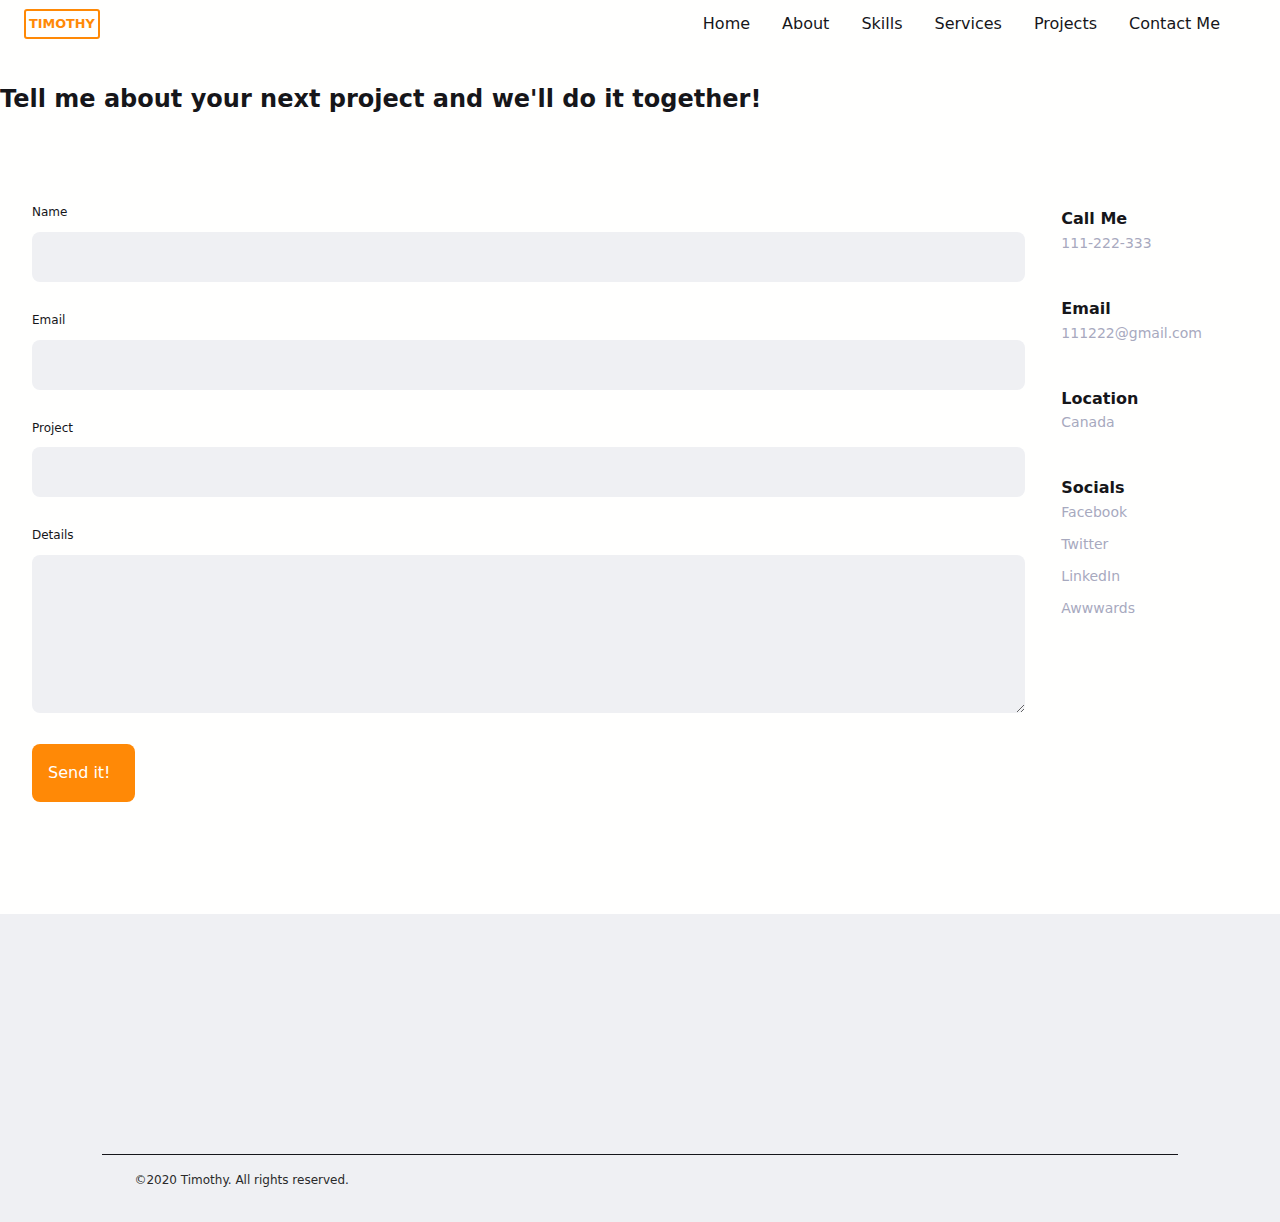
==== contact.html @ c169e87b "Added project files" ====
<!DOCTYPE html>
<html lang="en">
<head>
    <meta charset="UTF-8">
    <meta name="viewport" content="width=device-width, initial-scale=1.0">

    <link rel="stylesheet" href="https://unicons.iconscout.com/release/v4.0.8/css/line.css">

    <link rel="stylesheet" type="text/css" href="./styles.css">

    <title>Contact</title>
</head>
<body>
    
    <header class="header" id="header">
        <nav class="navbar container" id="navbar">
            <a href="#" class="tim">TIMOTHY</a>
            <div class="navbar_menu" id="navbar-menu">

                <div class="navbar_btns">
                    <i class="uil uil-moon change-theme" id="theme-button"></i>
                </div>

                <input type="checkbox" name="toggle" id="toggle">

                <div class="hamburger-lines">
                    <span id="line1" class="line line1"></span>
                    <span id="line2" class="line line2"></span>
                    <span id="line3" class="line line3"></span>
                </div>
                <div class="menu-bg" id="menu-bg"></div>
                <a href="#" class="close-menu"></a>

                <ul class="navbar_list">
                    <li class="navbar_item">
                        <a href="./super practice.html#home" class="navbar_link">
                            <i class="nav-home"></i>
                            <span>
                                Home
                            </span>
                        </a>
                    </li>
                    <li class="navbar_item">
                        <a href="super practice.html#about" class="navbar_link">
                            <i class="nav-about"></i>
                            <span>
                                About
                            </span>
                        </a>
                    </li>
                    <li class="navbar_item" class="navbar_link">
                        <a href="super practice.html#skills">
                            <i class="nav-skills"></i>
                            <span>
                                Skills
                            </span>
                        </a>
                    </li>
                    <li class="navbar_item">
                        <a href="super practice.html#services" class="navbar_link">
                            <i class="nav-services"></i>
                            <span>
                                Services
                            </span>
                        </a>
                    </li>
                    <li class="navbar_item">
                        <a href="super practice.html#projects" class="navbar_link">
                            <i class="nav-projects"></i>
                            <span>
                                Projects
                            </span>
                        </a>
                    </li>
                    <li class="navbar_item">
                        <a href="./contact.html" class="navbar_link">
                            <i class="nav-contact"></i>
                            <span>
                                Contact Me
                            </span>
                        </a>
                    </li>
                </ul>
            </div>
        </nav>
    </header>

    <section class="contact section" id="contact">

        <div class="contact_content">
            <div class="contact_data">
                <h2 class="contact_text">
                    Tell me about your next project and we'll do it together!
                </h2>
            </div>

            <div class="contact_list">
                <div class="contact_container container grid">
                    <form action="" class="contact_form grid">
                        <div class="contact_inputs grid">
                            <div class="contact_content">
                                <label for="" class="contact_label">Name</label>
                                <input type="text" class="contact_input">
                            </div>
                            <div class="contact_content">
                                <label for="" class="contact_label">Email</label>
                                <input type="email" class="contact_input">
                            </div>
                        </div>
                        <div class="contact_content">
                            <label for="" class="contact_label">Project</label>
                            <input type="text" class="contact_input">
                        </div>
                        <div class="contact_content">
                            <label for="" class="contact_label">Details</label>
                            <textarea name="" id="" cols="0" rows="7" class="contact_input"></textarea>
                        </div>

                        <div class="contact_btn">
                            <a href="#" class="button button-flex">
                                Send it!
                                <i class="uil uil-message button_icon"></i>
                            </a>
                        </div>
                    </form>
                    <div>
                        <div class="contact_information">
                            <i class="uil uil-phone contact_icon"></i>

                            <div>
                                <h3 class="contact_title">Call Me</h3>
                                <span class="contact_subtitle">111-222-333</span>
                            </div>
                        </div>

                        <div class="contact_information">
                            <i class="uil uil-envelope contact_icon"></i>

                            <div>
                                <h3 class="contact_title">Email</h3>
                                <span class="contact_subtitle">111222@gmail.com</span>
                            </div>
                        </div>

                        <div class="contact_information">
                            <i class="uil uil-map-marker contact_icon"></i>

                            <div>
                                <h3 class="contact_title">Location</h3>
                                <span class="contact_subtitle">Canada</span>
                            </div>
                        </div>
                        <div class="contact_information">
                            <i class="uil uil-chat-bubble-user contact_icon"></i>
                            <div>
                                <h3 class="contact_title">Socials</h3>
                                <span class="contact_subtitle"><a href="https://www.facebook.com/" target="_blank"  class="contact_social">
                                    Facebook
                                </a></span>

                                <span class="contact_subtitle"><a href="https://www.twitter.com/" target="_blank" class="contact_social">
                                    Twitter
                                </a></span>

                                <span class="contact_subtitle"><a href="https://www.linkedin.com/" target="_blank" class="contact_social">
                                    LinkedIn
                                </a></span>

                                <span class="contact_subtitle"><a href="https://www.awwwards.com/" target="_blank" class="contact_social">
                                    Awwwards
                                </a></span>
                            </div>
                        </div>
                    </div>
                </div>
            </div>
        </div>
    </section>

<!--======================= FOOTER ==========================-->   
    <footer class="footer">
        <div class="footer_bg">
        <div class="hline-footer"></div>
        <div class="footer-bottom">
            <p class="footer_copy">&#169;2020 Timothy. All rights reserved.</p>
            <div class="footer_socials">
                <a href="https://www.facebook.com/" target="_blank"  class="footer_social">
                    <i class="uil uil-facebook-f"></i>
                </a>

                <a href="https://www.linkedin.com/" target="_blank" class="footer_social">
                    <i class="uil uil-linkedin-alt"></i>
                </a>

                <a href="https://www.twitter.com/" target="_blank" class="footer_social">
                    <i class="uil uil-twitter-alt"></i>
                </a>
            </div>
        </div>
    </div> 
    </footer>

    <script src="./sp-main.js"></script>
</body>
</html>
---- styles.css ----
:root {
  --primary-bg: #fffffe;
  --secondary-bg: #eff0f3;
  --accent-1: #ff8906;
  --accent-1-light: #ffdbb4;
  --accent-2: #f25f4c;
  --accent-3: #d9376e;
  --text-1: #16161a;
  --text-2: #242629;
  --text-3: #2a2a2a;
  --text-4: #a7a9be;
  --text-5: #fffffe;
}

html {
  scroll-behavior: smooth;
}

body {
  background-color: var(--primary-bg);
  font-family: system-ui, "Poppins", sans-serif;
  color: var(--text-4);
  margin: 0 0 3rem 0;
  font-size: 1rem;
  line-height: 1.6;
  overflow-x: hidden;
}

* {
  margin: 0;
  padding: 0;
  box-sizing: border-box;
}

h1, h2, h3, h4 {
  color: var(--text-1);
  font-weight: 600;
}

ul {
  list-style: none;
}

a {
  text-decoration: none;
}

.section {
  padding: 2rem 0 4rem;
}

.section_title {
  font-size: 1.5rem;
  color: var(--text-1);
}

.section_subtitle {
  display: block;
  font-size: 0.813rem;
  margin-bottom: 3rem;
}

.section_title, .section_subtitle {
  text-align: center;
}

/* LAYOUT */
.container { /* <-- NAV TAG CONTAINER */
  max-width: 100%;
  padding-left: 1.5rem;
  padding-right: 1.5rem;
}

.grid { /* <-- UL tag container */
  display: grid;
  gap: 1.5rem;
}

.header { /* <-- HEADER TAG container */
  width: 100%;
  position: fixed;
  bottom: 0;
  left: 0;
  z-index: 100;
  background-color: var(--primary-bg);
}

.menu-bg {
  z-index: 2;
  position: fixed;
  bottom: 0;
  right: 0;
  width: 0px;
  height: 0px;
  margin: 10px 30px 20px 0;
  background: radial-gradient(circle, var(--accent-1), var(--accent-1));
  border-radius: 50%;
  -webkit-transition: 0.3s ease-in-out;
  transition: 0.3s ease-in-out;
  box-shadow: 0 -1px 4px rgba(0, 0, 0, 0.15);
}

.menu-bg:target {
  visibility: visible;
  opacity: 1;
  -webkit-transition-delay: 0s;
  transition-delay: 0s;
}

.tim {
  font-size: 0.8rem;
  font-weight: 900;
  border: solid 2px var(--accent-1);
  border-radius: 3px;
  color: var(--accent-1);
  text-decoration: none;
  padding: 3px;
}

.navbar_menu {
  display: flex;
}

.navbar {
  max-width: 968px;
  height: 3rem;
  display: flex;
  justify-content: space-between;
  align-items: center;
}
.navbar ul a {
  display: flex;
  flex-direction: column;
  color: var(--primary-bg);
  text-decoration: none;
  transition: 0.4s ease-in-out;
}
.navbar .navbar_item {
  display: flex;
  padding: 0 1rem;
  list-style: none;
}
.navbar .hamburger-lines {
  display: block;
  height: 23px;
  width: 35px;
  margin-top: 0.3rem;
  margin-left: 1.1rem;
  z-index: 3;
  cursor: pointer;
  transition: 0.3s ease;
  order: 2;
}
.navbar .line {
  height: 5px;
  width: 100%;
  margin-bottom: 4px;
  background-color: var(--accent-1);
  display: block;
  border-radius: 10px;
  transition: 0.3s ease-in-out;
}
.navbar #line1 {
  transform-origin: 0% 0%;
  transition: transform 0.3s ease-in-out;
}
.navbar #line2 {
  translate: transform 0.1s;
}
.navbar #line3 {
  transform-origin: 0% 100%;
  transition: transform 0.3s ease-in-out;
}
@media screen and (max-width: 767px) {
  .navbar .navbar_list {
    display: none;
    position: fixed;
    right: 0;
    bottom: 2rem;
    padding: 1rem 0rem;
    text-align: end;
    z-index: 3;
    animation: fadeIn 2s;
  }
  .navbar .navbar_item {
    display: block;
    margin-bottom: 1.5rem;
    margin-right: 2rem;
    font-size: 1.3rem;
    font-weight: 500;
  }
  .navbar .navbar_item :hover {
    color: var(--text-1);
    transition: 0.3s ease-in-out;
  }
  .navbar .close-menu {
    background: rgba(0, 0, 0, 0.5);
    cursor: default;
    position: fixed;
    top: 0;
    left: 0;
    right: 0;
    bottom: 0;
    opacity: 0;
    visibility: hidden;
    /* "delay" the visibility transition */
    -webkit-transition: opacity 0.5s, visibility 0s linear 0.5s;
    transition: opacity 0.5s, visibility 0s linear 0.5s;
  }
  .navbar #toggle {
    display: flex;
    position: fixed;
    height: 30px;
    width: 37px;
    bottom: 8px;
    right: 17px;
    cursor: pointer;
    justify-self: center;
    align-items: center;
    z-index: 5;
    opacity: 0;
  }
}
.navbar input[type=checkbox]:checked ~ .hamburger-lines .line1 {
  transform: translateY(-2px) rotateZ(40deg);
  background-color: var(--primary-bg);
  transition: color 1s ease;
}
.navbar input[type=checkbox]:checked ~ .hamburger-lines .line2 {
  background-color: var(--primary-bg);
  transform: rotate(-33deg);
  opacity: 0;
  transition: 0.1s;
}
.navbar input[type=checkbox]:checked ~ .hamburger-lines .line3 {
  transform: translateY(1px) rotateZ(-40deg);
  background-color: var(--primary-bg);
  transition: color 1s ease;
}
.navbar input[type=checkbox]:checked ~ .menu-bg {
  transform: translate(60%, 30%);
  width: 600px;
  height: 650px;
  -webkit-transition: 0.3s ease-in-out;
  transition: 0.3s ease-in-out;
}
.navbar input[type=checkbox]:checked ~ .navbar_list {
  display: block;
}
@keyframes fadeIn {
  0% {
    opacity: 0;
  }
  100% {
    opacity: 1;
  }
}

/*  ACTIVE LINK  */
.active-link {
  color: var(--accent-1);
}

/*  CHANGE BACKGROUND HEADER  */
.scroll-header {
  box-shadow: 0 -1px 4px rgba(0, 0, 0, 0.15);
  transition: 0.3s;
}

.home.section {
  background-color: var(--primary-bg);
  margin-bottom: 10rem;
}

.home_container {
  gap: 1rem;
}

.home_content {
  grid-template-columns: 0.5fr 3fr;
  padding-top: 3.5rem;
  align-items: center;
}

.home_social {
  display: grid;
  grid-template-columns: max-content;
  row-gap: 1rem;
}

.social-icon {
  font-size: 1.25rem;
  color: var(--text-1);
}

.social-icon:hover {
  color: var(--accent-1);
}

.home_blob {
  width: 100%;
  fill: var(--accent-1);
}

.home_blob-img {
  width: 170px;
  transform: rotate(-60deg);
}

.home_data {
  grid-column: 1/3;
}

.home_title {
  font-size: 2rem;
}

.home_subtitle {
  font-size: 1.125rem;
  color: var(--text-4);
  font-weight: 500;
  margin-bottom: 1rem;
}

.home_desc {
  margin-bottom: 2rem;
  color: var(--text-4);
}

.home_scroll {
  display: none;
}

.home_scroll-btn {
  color: var(--accent-1);
  transition: 0.3s;
}

.home_scroll-btn:hover {
  transform: translateY(0.25rem);
}

.home_scroll-mouse {
  font-size: 2rem;
}

.home_scroll-name {
  font-size: 0.813rem;
  color: var(--text-1);
  font-weight: 500;
  margin-right: 0.25rem;
}

.home_scroll-arrow {
  font-size: 1.25rem;
}

.button {
  display: inline-block;
  background-color: var(--accent-1);
  color: var(--text-5);
  padding: 1rem;
  border-radius: 0.5rem;
  font-weight: 500;
  transition: 0.3s;
}

.button:hover {
  background-color: var(--accent-2);
}

.button_icon {
  display: inline-block;
  font-size: 1.25rem;
  margin-left: 0.5rem;
  transition: 0.3s;
}

.icon {
  display: flex;
  color: #fffffe;
  font-size: 2rem;
  transition: 0.3s;
}

.button-flex {
  display: inline-flex;
  align-items: center;
}

.btn-small {
  padding: 0.75rem 1rem;
}

.btn-link {
  padding: 0;
  background-color: transparent;
  color: var(--accent-1);
}

.btn-link:hover {
  background-color: transparent;
  color: var(--accent-2);
}

.about.section {
  background-color: var(--primary-bg);
}

.about_img {
  width: 50vw;
  border-radius: 0.5rem;
  justify-self: center;
  align-self: center;
}

.about_desc {
  text-align: center;
  margin-bottom: 2.5rem;
}

.about_info {
  display: flex;
  justify-content: space-evenly;
  margin-bottom: 5rem;
}

.about_info-title {
  font-size: 1.25rem;
  font-weight: 600;
  color: var(--text-1);
}

.about_info-name {
  font-size: 0.75rem;
}

.about_info-title,
.about_info-name {
  display: block;
  text-align: center;
}

.about_btn {
  display: flex;
  justify-content: center;
  margin: 3rem 0 10rem 0;
}

.background_tabs {
  display: flex;
  justify-content: space-evenly;
  margin-bottom: 2rem;
}

.background_btn {
  font-size: 1.125rem;
  font-weight: 500;
  color: var(--text-1);
}

.background_icon {
  font-size: 1.8rem;
  margin-right: 0.25rem;
  margin-left: 0.25rem;
}

.bg-sub {
  color: var(--text-4);
}

.background_data {
  display: grid;
  grid-template-columns: 1fr max-content 1fr;
  column-gap: 2rem;
  margin-bottom: 1rem;
}

.background_title {
  font-size: 0.938rem;
  font-weight: 500;
}

.background_subtitle {
  display: inline-block;
  font-size: 0.813rem;
  margin-bottom: 0.2rem;
}

.background_calendar {
  font-size: 0.75rem;
  color: var(--text-4);
}

.left {
  display: block;
  text-align: right;
}

.background_rounder {
  display: inline-block;
  width: 13px;
  height: 13px;
  background-color: var(--accent-1);
  border-radius: 50%;
}

.background_line {
  display: block;
  width: 1px;
  height: 110%;
  background-color: var(--accent-1);
  transform: translate(6px, -7px);
  z-index: 0;
}

.skills.section {
  background-color: var(--secondary-bg);
  padding: 5rem 0 10rem 0;
}

.skills_container {
  row-gap: 0;
}

.skills_header {
  display: flex;
  align-items: center;
  margin-bottom: 2.5rem;
  cursor: pointer;
}

.skills_icon,
.skills_arrow {
  font-size: 2rem;
  color: var(--accent-1);
}

.skills_icon {
  margin-right: 0.75rem;
}

.skills_title {
  font-size: 1.125rem;
  margin: 0;
}

.skills_subtitle {
  color: var(--text-4);
  font-size: 0.813rem;
  margin-bottom: 1.5rem;
  text-align: center;
}

.skills_desc {
  text-align: center;
  margin-bottom: 3.5rem;
}

.skills_arrow {
  margin-left: auto;
  transition: 0.4s;
}

.skills_list {
  row-gap: 1.5rem;
  padding: 0 2rem 0 2rem;
}

.skills_title {
  display: flex;
  justify-content: space-between;
  margin: -3px;
}

.skills_name {
  font-size: 0.938rem;
  font-weight: 500;
}

.skills_bar,
.skills_percentage {
  height: 5px;
  border-radius: 0.25rem;
}

.skills_bar {
  background-color: var(--accent-1-light);
}

.skills_percentage {
  display: block;
  background-color: var(--accent-1);
}

.skills_html {
  width: 90%;
}

.skills_css {
  width: 75%;
}

.skills_js {
  width: 50%;
}

.skills_react {
  width: 80%;
}

.skills_php {
  width: 75%;
}

.skills_node {
  width: 50%;
}

.skills_firebase {
  width: 70%;
}

.skills_python {
  width: 50%;
}

.skills_photoshop {
  width: 85%;
}

.skills_illustrator {
  width: 80%;
}

.skills_indesign {
  width: 70%;
}

.skills_cinema {
  width: 60%;
}

.skills_figma {
  width: 70%;
}

.skills_close .skills_list {
  height: 0;
  overflow: hidden;
}

.skills_open .skills_list {
  height: max-content;
  margin-bottom: 2.5rem;
}

.skills_open .skills_arrow {
  transform: rotate(-180deg);
}

.services.section {
  background-color: var(--secondary-bg);
  padding-bottom: 10rem;
}

.services_container {
  gap: 1.5rem;
  grid-template-columns: repeat(2, 1fr);
}

.services_content {
  position: relative;
  background-color: var(--primary-bg);
  padding: 3.5rem 0.5rem 1.25rem 1.5rem;
  border-radius: 0.5rem;
  box-shadow: 0 2px 4px rgba(0, 0, 0, 0.15);
  transition: 0.3s;
}

.services_content:hover {
  box-shadow: 0 4px 8px rgba(0, 0, 0, 0.15);
}

.services_icon {
  display: block;
  font-size: 1.5rem;
  color: var(--accent-1);
  margin-bottom: 1rem;
}

.services_title {
  font-size: 1.25rem;
  margin-bottom: 1rem;
  font-weight: 500;
}

.services_btn {
  cursor: pointer;
  font-size: 0.813rem;
  align-items: center;
}

.btn_icon {
  display: inline-block;
  font-size: 1rem;
  transition: 0.3s;
}

.services_btn:hover .btn_icon {
  transform: translateX(0.25rem);
  transition: 0.3s;
}

.services_modal {
  position: fixed;
  top: 0;
  left: 0;
  right: 0;
  bottom: 0;
  background-color: rgba(0, 0, 0, 0.5);
  display: flex;
  align-items: center;
  justify-content: center;
  padding: 2rem 5rem;
  z-index: 1000;
  opacity: 0;
  visibility: hidden;
  transition: 0.3s;
}

.services_modal-content {
  position: relative;
  background-color: var(--primary-bg);
  padding: 1.5rem;
  border-radius: 0.5rem;
}

.services_modal-services.grid {
  row-gap: 1rem;
  display: grid;
}

.services_modal-services {
  display: flex;
}

.services_modal-title {
  font-size: 1.25rem;
  font-weight: 500;
  margin-bottom: 1.5rem;
}

.services_modal-close {
  position: absolute;
  top: 1rem;
  right: 1rem;
  font-size: 1.5rem;
  color: var(--accent-1);
  cursor: pointer;
}

.services_modal-icon {
  color: var(--accent-1);
  margin-right: 0.25rem;
}

.active-modal {
  opacity: 1;
  visibility: visible;
}

.projects.section {
  background: var(--primary-bg);
  padding: 5rem 0;
}

.proj_t {
  color: var(--text-1);
}

.contact.section {
  padding-top: 5rem;
}

.contact_container {
  row-gap: 3rem;
  grid-template-columns: 1fr 0.2fr;
  padding: 5rem 2rem;
}

.contact_information {
  display: flex;
  margin-bottom: 2rem;
}

.contact_icon {
  font-size: 2rem;
  color: var(--accent-1);
  margin-right: 0.75rem;
}

.contact_title {
  font-size: 1rem;
  font-weight: 600;
}

.contact_subtitle {
  display: block;
  font-size: 0.875rem;
  color: var(--text-4);
  margin-bottom: 0.6rem;
}

.hline-contact {
  border-bottom: 1px solid var(--text-1);
  width: 70%;
  margin: 8rem 0 8rem 0;
  display: block;
  justify-self: center;
  text-align: center;
}

.contact_social {
  color: var(--text-4);
}

.contact_social:hover {
  color: var(--accent-1);
}

.contact_label {
  font-size: 0.75rem;
  color: var(--text-1);
}

.contact_input {
  width: 100%;
  background-color: var(--secondary-bg);
  border-radius: 0.5rem;
  color: var(--text-3);
  font-family: system-ui, -apple-system, BlinkMacSystemFont, "Segoe UI", Roboto, Oxygen, Ubuntu, Cantarell, "Open Sans", "Helvetica Neue", sans-serif;
  font-size: 0.938rem;
  border: none;
  outline: none;
  padding: 1rem 1rem 1rem 1rem;
  margin-top: 0.5rem;
}

.contact_btn-container {
  display: inline-block;
  justify-content: center;
}

.footer {
  background-color: var(--secondary-bg);
  padding-top: 2rem;
}

.footer_container {
  row-gap: 3.5rem;
  display: grid;
  grid-template-columns: repeat(2, 1fr);
  column-gap: 1rem;
}

.footer-data {
  display: grid;
  grid-template-columns: repeat(2, 1fr);
  column-gap: 1rem;
}

.footer-t2 {
  font-size: 1.4rem;
  font-weight: 800;
  margin-bottom: 0.5rem;
  color: var(--text-1);
}

.footer_bg {
  padding: 5rem clamp(2.5em, 8vw, 8em) 2rem clamp(2.5em, 8vw, 8em);
}

.footer-tim {
  font-size: 1.5rem;
  font-weight: 900;
  color: var(--text-1);
}

.footer_subtitle {
  font-size: 0.813rem;
  color: var(--text-4);
}

.footer_links {
  display: flex;
  flex-direction: column;
  row-gap: 0.8rem;
  font-size: small;
}

.footer_link:hover {
  color: var(--accent-1);
}

.contact_btn-container {
  display: inline-block;
}

.btn_fill {
  background-color: var(--accent-1);
  color: var(--text-5);
  display: flex;
  align-items: center;
  justify-content: center;
  transition: 0.3s;
  width: clamp(8em, 12vw, 11em);
  height: clamp(8em, 12vw, 11em);
  border-radius: 50%;
  border: 0;
  cursor: pointer;
  font-weight: 500;
  transition: 0.3s;
}

.btn_fill:hover {
  background: var(--accent-2);
}

.footer-bottom {
  display: flex;
  justify-content: space-between;
  padding: 0 2rem;
}

.hline-footer {
  border-bottom: 1px solid var(--text-1);
  width: 100%;
  margin: auto;
  margin: 8rem 0 1rem 0;
  display: flex;
  justify-content: center;
}

.footer_socials {
  display: flex;
  justify-content: end;
  font-size: 1.25rem;
  text-align: center;
}
.footer_socials :hover {
  color: var(--accent-1);
}

.footer_icons {
  color: var(--text-1);
  padding: 0 0.5rem;
}

.footer-credits {
  display: flex;
  align-items: center;
}

.footer_copy {
  font-size: 0.75rem;
  text-align: center;
  color: var(--text-3);
  margin-top: 0.8rem;
}

.footer_title,
.footer_link,
.footer_social {
  color: var(--text-1);
}

.scrollup {
  position: fixed;
  right: 1rem;
  bottom: -20%;
  background-color: var(--accent-1);
  opacity: 1;
  padding: 0 0.5rem;
  border-radius: 60%;
  z-index: 10;
  transition: 0.4s;
}

.scrollup:hover {
  background-color: var(--accent-2);
  transform: translateY(-0.25rem);
}

.scrollup_icon {
  font-size: 1.5rem;
  color: var(--text-5);
}

.show-scroll {
  bottom: 5rem;
}

body.dark-theme {
  --primary-bg: #16161a;
  --secondary-bg: #242629;
  --tertiary-bg: #eff0f3;
  --accent-1: #ff8906;
  --accent-1-light: #ffdbb4;
  --accent-2: #f25f4c;
  --accent-3: #d9376e;
  --text-1: #fffffe;
  --text-2: #a7a9be;
  --text-3: #94a1b2;
}

.navbar_btns {
  display: flex;
  align-items: end;
}

.change-theme {
  font-size: 1.25rem;
  color: var(--accent-1);
  cursor: pointer;
  z-index: 1;
  order: 1;
}

.change-theme:hover {
  color: var(--accent-2);
}

@media screen and (max-width: 567px) {
  .container {
    padding-left: 1rem;
    padding-right: 1rem;
  }
  .navbar {
    max-width: 100%;
  }
  .navbar .navbar_item {
    display: block;
    margin-bottom: 0.4rem;
    margin-right: 0.3rem;
    font-size: 1rem;
    text-align: end;
  }
  .navbar .hamburger-lines {
    height: 22px;
    width: 35px;
    margin: 6px 0 0 15px;
  }
  .navbar .line {
    height: 4px;
    width: 90%;
  }
  #toggle:checked ~ .menu-bg {
    transform: translate(60%, 25%);
    width: 350px;
    height: 350px;
  }
  .home_content {
    grid-template-columns: 0.25fr 3fr;
  }
  .home_subtitle {
    font-size: 1rem;
  }
  .home_desc {
    font-size: 0.85rem;
    font-weight: 500;
  }
  .about_img {
    width: 90vw;
    align-self: center;
  }
  .skills_title {
    font-size: 0.938rem;
  }
  .skills_desc {
    padding: 0 1rem;
  }
  .services_container {
    grid-template-columns: max-content;
    justify-content: center;
  }
  .services_content {
    padding: 3.5rem;
    text-align: center;
  }
  .services_modal {
    padding: 0.3rem;
  }
  .contact_container {
    display: flex;
    flex-direction: column-reverse;
  }
  .footer_container {
    display: flex;
    flex-direction: column-reverse;
  }
  .footer-data {
    grid-template-columns: repeat(4, 1fr);
    column-gap: 2rem;
  }
  .footer-bottom {
    display: flex;
    flex-direction: column-reverse;
    align-items: center;
  }
}
@media screen and (min-width: 567px) {
  .navbar {
    max-width: 100%;
  }
  .navbar .navbar_item {
    margin-bottom: 0.7rem;
    margin-right: 0.5rem;
    font-size: 1rem;
  }
  .navbar .hamburger-lines {
    height: 22px;
    width: 35px;
    margin: 6px 0 0 15px;
  }
  .navbar .line {
    height: 4px;
    width: 90%;
  }
  #toggle:checked ~ .menu-bg {
    transform: translate(60%, 25%);
    width: 400px;
    height: 400px;
  }
  .home_content {
    grid-template-columns: max-content 1fr 1fr;
  }
  .home_data {
    grid-column: initial;
  }
  .home_img {
    order: 1;
    justify-self: center;
  }
  .abt-sub {
    margin-bottom: 1rem;
  }
  .about_container {
    grid-template-columns: repeat(2, 1fr);
  }
  .contact_container {
    margin-left: 1rem;
    margin-right: 3rem;
  }
  .about_img {
    width: 300px;
    margin-bottom: 30px;
  }
  .about_data {
    padding-top: 3rem;
  }
  .about_desc {
    margin-bottom: 1rem;
  }
  .bg_section {
    display: grid;
    grid-template-columns: 0.6fr;
    justify-content: center;
  }
  .skills.section {
    display: grid;
    grid-template-columns: 0.8fr;
    justify-content: center;
  }
  .services.section {
    display: grid;
    grid-template-columns: 550px;
    justify-content: center;
    align-items: center;
  }
  .services_content {
    max-width: 250px;
  }
  .contact_information {
    margin-top: 0.5rem;
  }
  .contact_content {
    padding: 0;
  }
  .footer_container {
    display: flex;
    flex-direction: column-reverse;
  }
}
@media screen and (min-width: 766px) {
  .container {
    margin-left: auto;
    margin-right: auto;
  }
  body {
    margin: 0;
    padding: 0;
  }
  .section {
    padding: 6rem 0 2rem;
  }
  .section_subtitle {
    margin-bottom: 4rem;
  }
  .header {
    top: 0;
    bottom: initial;
    column-gap: 1rem;
  }
  .navbar_btns {
    margin-left: 20px;
    order: 2;
  }
  .navbar {
    justify-content: space-between;
    align-items: center;
    text-align: center;
  }
  .navbar ul a {
    color: var(--text-1);
  }
  .navbar .navbar_list {
    display: flex;
    top: 0;
    color: var(--text-1);
  }
  .navbar .navbar_item {
    align-items: center;
    margin: 0;
    font-size: medium;
    font-weight: 400;
  }
  .navbar .navbar_menu {
    margin-left: auto;
  }
  .navbar .change-theme {
    margin: 0;
  }
  #toggle:checked ~ .menu-bg {
    transform: translate(60%, -30%);
    width: 650px;
    height: 650px;
    transition: 0.3s ease-in-out;
  }
  .projects {
    padding: 0 1rem;
  }
  .hamburger-lines,
  #toggle {
    display: none !important;
  }
  .home_container {
    row-gap: 5rem;
  }
  .home_content {
    padding-top: 5.5rem;
    column-gap: 2rem;
  }
  .home_blob {
    width: 350px;
  }
  .home_scroll {
    display: block;
  }
  .home_scroll-btn {
    margin-left: 3rem;
  }
  .about_container {
    column-gap: 5rem;
  }
  .about_img {
    width: 350px;
  }
  .about_desc {
    text-align: initial;
  }
  .about_info {
    justify-content: space-between;
  }
  .skills_container.grid {
    margin: 0;
    max-width: 800px;
  }
  .services_container {
    grid-template-columns: repeat(3, 218px);
    justify-content: center;
  }
  .services_icon {
    font-size: 2rem;
  }
  .services_content {
    position: relative;
    background-color: var(--primary-bg);
    padding: 3rem 0rem 2rem 2.5rem;
  }
  .services_modal-content {
    width: 450px;
  }
  .footer_container {
    display: grid;
    grid-template-columns: repeat(2, 1fr);
  }
  .footer-data {
    text-align: center;
    grid-template-columns: repeat(2, 0.4fr);
  }
  .footer-btn {
    display: flex;
    position: relative;
    justify-content: end;
    padding-right: 5rem;
  }
}
@media only screen and (min-width: 1023px) {
  * {
    margin: 0;
    padding: 0;
  }
  .navbar {
    justify-content: space-between;
    align-items: center;
    text-align: center;
  }
  .navbar ul a {
    color: var(--text-1);
  }
  .navbar .nav-link {
    margin: 0;
    padding: auto;
  }
  .navbar .navbar_item {
    margin: 0;
    align-items: center;
    font-size: medium;
    font-weight: 500;
  }
  .navbar .navbar_item :hover {
    color: var(--accent-1);
  }
  .navbar .navbar_item .navbar_list {
    display: flex;
    justify-items: center;
    align-items: center;
    color: var(--text-1);
    width: auto;
    top: 0;
    order: 3;
  }
  .navbar .tim {
    display: flex;
    margin: 0;
  }
  .navbar .hamburger-lines, .navbar #toggle {
    display: none !important;
  }
  .navbar_btns {
    margin-left: 20px;
    order: 2;
  }
  .home_blob {
    width: 400px;
  }
  .footer-data {
    grid-template-columns: 0.2fr 1fr;
  }
  .footer-bottom {
    display: grid;
    grid-template-columns: repeat(2, 2fr);
  }
  .footer_copy {
    display: flex;
    margin: 0;
    align-items: center;
  }
}
/* COLORS */
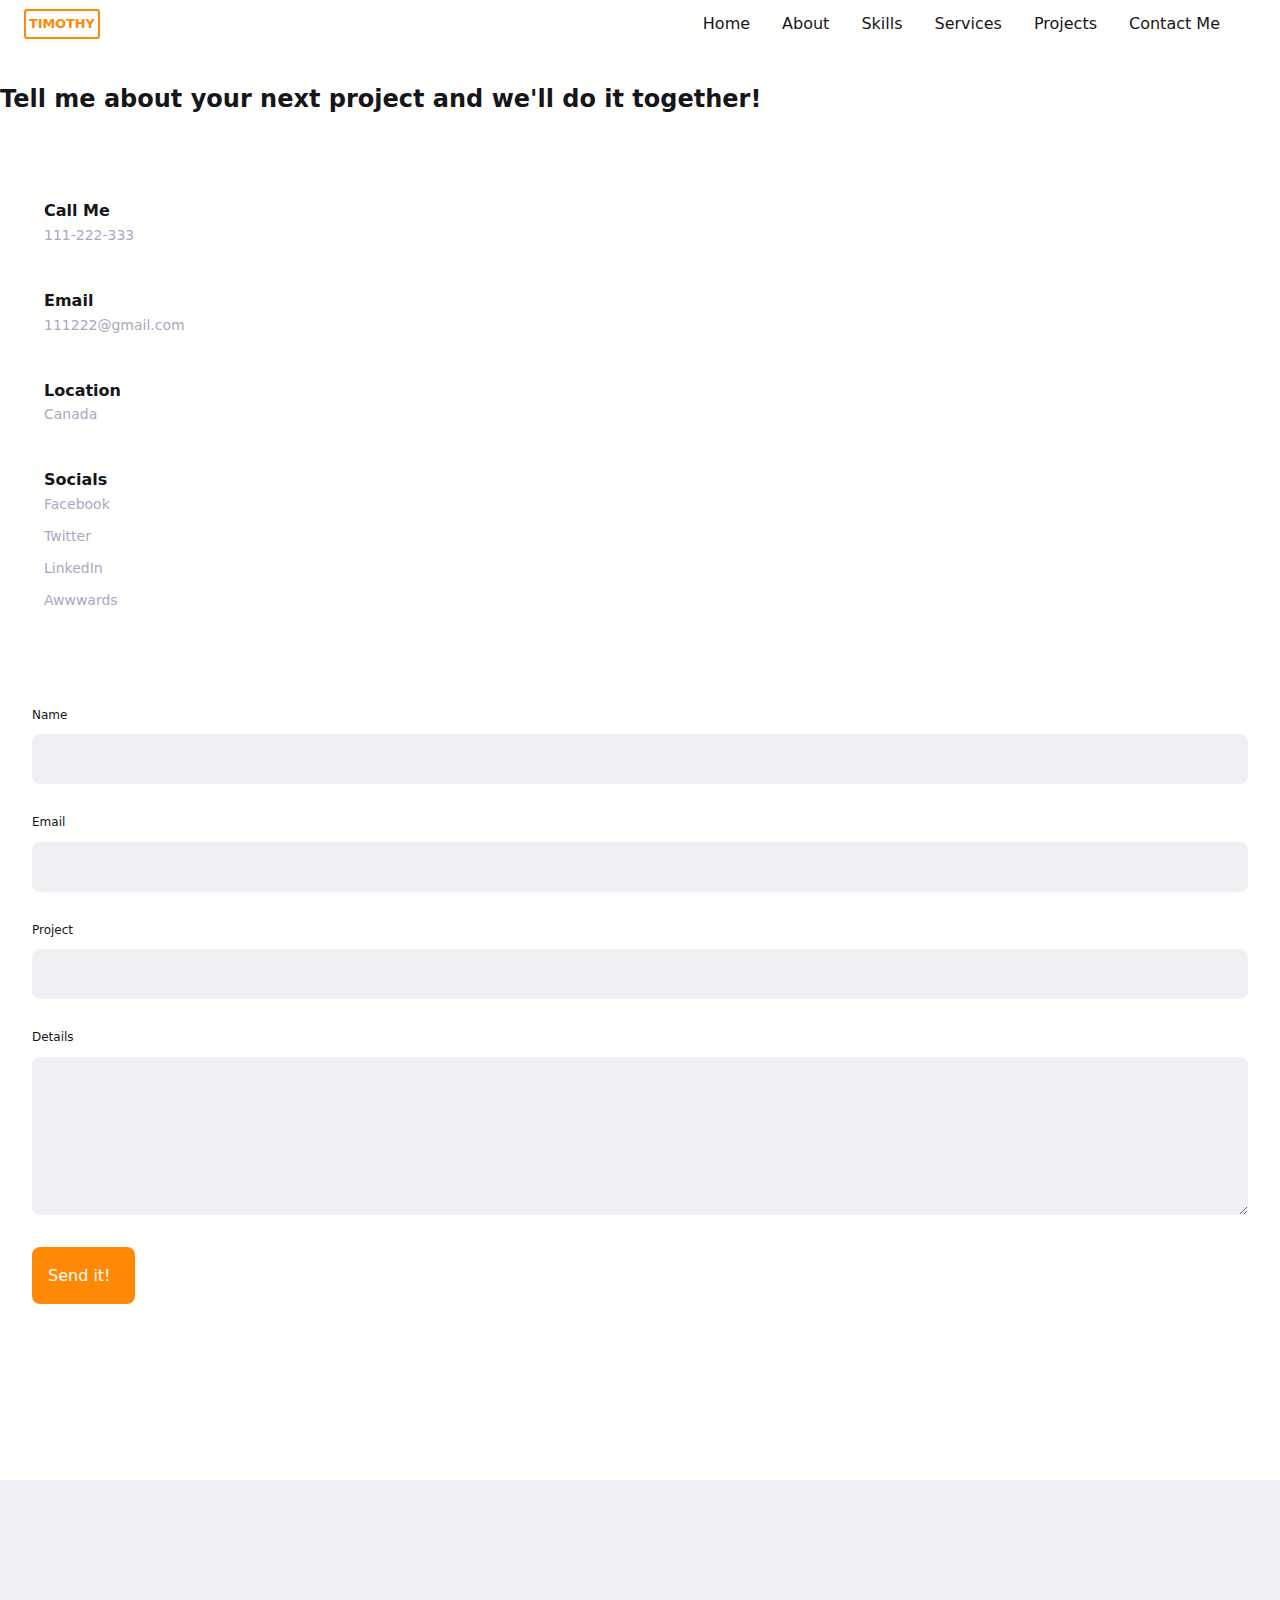
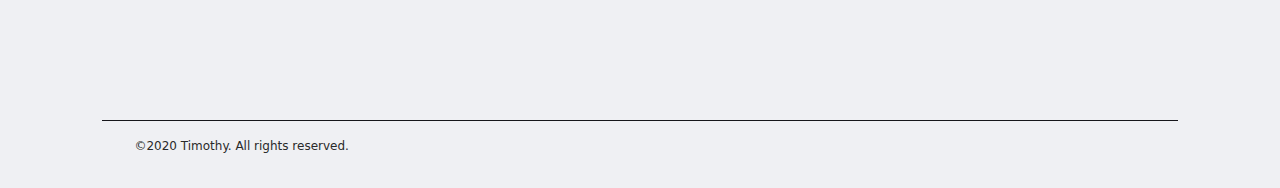
==== commit b32ec7bb: "updated images" ====
--- a/contact.html
+++ b/contact.html
@@ -6,7 +6,7 @@
 
     <link rel="stylesheet" href="https://unicons.iconscout.com/release/v4.0.8/css/line.css">
 
-    <link rel="stylesheet" type="text/css" href="./styles.css">
+    <link rel="stylesheet" type="text/css" href="./assets/CSS/styles-main.css">
 
     <title>Contact</title>
 </head>
--- a/assets/CSS/styles-main.css
+++ b/assets/CSS/styles-main.css
@@ -0,0 +1,1927 @@
+:root {
+    --primary-bg: #fffffe;
+    --secondary-bg: #eff0f3;
+    --accent-1: #ff8906;
+    --accent-1-light: #ffdbb4;
+    --accent-2: #f25f4c;
+    --accent-3: #d9376e;
+    --text-1: #16161a;
+    --text-2: #242629;
+    --text-3: #2a2a2a;
+    --text-4: #a7a9be;
+    --text-5: #fffffe;
+}
+
+html {
+    scroll-behavior: smooth;
+} 
+
+body {
+    background-color: var(--primary-bg);
+    font-family: system-ui, "Poppins", sans-serif;
+    color: var(--text-4);
+    margin: 0 0 3rem 0;
+    font-size: 1rem;
+    line-height: 1.6;
+    overflow-x: hidden;
+}
+
+* {
+    margin: 0;
+    padding: 0;
+    box-sizing: border-box;
+}
+
+h1, h2, h3, h4 {
+    color: var(--text-1);
+    font-weight: 600;
+}
+
+ul {
+    list-style: none;
+}
+
+a {
+    text-decoration: none;
+}
+
+
+.section {
+    padding: 2rem 0 4rem;
+}
+
+.section_title {
+    font-size: 1.5rem;
+    color: var(--text-1);
+}
+
+.section_subtitle {
+    display: block;
+    font-size: 0.813rem;
+    margin-bottom: 3rem;
+}
+
+.section_title,
+.section_subtitle {
+    text-align: center;
+}
+
+/* LAYOUT */
+.container { /* <-- NAV TAG CONTAINER */
+    max-width: 100%;
+    padding-left: 1.5rem;
+    padding-right: 1.5rem;
+}
+
+.grid { /* <-- UL tag container */
+    display: grid;
+    gap: 1.5rem;
+}
+
+.header { /* <-- HEADER TAG container */
+    width: 100%;
+    position: fixed;
+    bottom: 0;
+    left: 0;
+    z-index: 100;
+    background-color: var(--primary-bg);
+}
+
+.menu-bg {
+    z-index: 2;
+    position: fixed;
+    bottom: 0;
+    right: 0;
+    width: 0px;
+    height: 0px;
+    margin: 10px 30px 20px 0;
+    background: radial-gradient(circle, var(--accent-1), var(--accent-1));
+    border-radius: 50%;
+    -webkit-transition: 0.3s ease-in-out;
+    transition: 0.3s ease-in-out;
+    box-shadow: 0 -1px 4px rgba(0, 0, 0, 0.15);
+}
+
+.menu-bg:target {
+    visibility: visible;
+    opacity: 1;
+    -webkit-transition-delay: 0s;
+    transition-delay: 0s;
+}
+
+.tim {
+    font-size: 0.8rem;
+    font-weight: 900;
+    border: solid 2px var(--accent-1);
+    border-radius: 3px;
+    color: var(--accent-1);
+    text-decoration: none;
+    padding: 3px;
+}
+
+.navbar_menu {
+    display: flex;
+}
+
+.navbar {
+    max-width: 968px;
+    height: 3rem;
+    display: flex;
+    justify-content: space-between;
+    align-items: center;
+}
+
+.navbar ul a {
+    display: flex;
+    flex-direction: column;
+    color: var(--primary-bg);
+    text-decoration: none;
+    transition: 0.4s ease-in-out;
+}
+
+.navbar .navbar_item {
+    display: flex;
+    padding: 0 1rem;
+    list-style: none;
+}
+.navbar .hamburger-lines {
+    display: block;
+    height: 23px;
+    width: 35px;
+    margin-top: 0.3rem;
+    margin-left: 1.1rem;
+    z-index: 3;
+    cursor: pointer;
+    transition: 0.3s ease;
+    order: 2;
+}
+.navbar .line {
+    height: 5px;
+    width: 100%;
+    margin-bottom: 4px;
+    background-color: var(--accent-1);
+    display: block;
+    border-radius: 10px;
+    transition: 0.3s ease-in-out;
+}
+.navbar #line1 {
+    transform-origin: 0% 0%;
+    transition: transform 0.3s ease-in-out;
+}
+
+.navbar #line2 {
+    translate: transform 0.1s;
+}
+
+.navbar #line3 {
+    transform-origin: 0% 100%;
+    transition: transform 0.3s ease-in-out;
+}
+@media screen and (max-width: 767px) {
+    .navbar .navbar_list {
+        display: none;
+        position: fixed;
+        right: 0;
+        bottom: 2rem;
+        padding: 1rem 0rem;
+        text-align: end;
+        z-index: 3;
+        animation: fadeIn 2s;
+    }
+    .navbar .navbar_item {
+        display: block;
+        margin-bottom: 1.5rem;
+        margin-right: 2rem;
+        font-size: 1.3rem;
+        font-weight: 500;
+    }
+    .navbar .navbar_item :hover {
+        color: var(--text-1);
+        transition: 0.3s ease-in-out;
+    }
+    .navbar .close-menu {
+        background: rgba(0, 0, 0, 0.5);
+        cursor: default;
+        position: fixed;
+        top: 0;
+        left: 0;
+        right: 0;
+        bottom: 0;
+        opacity: 0;
+        visibility: hidden;
+        /* "delay" the visibility transition */
+        -webkit-transition: opacity 0.5s, visibility 0s linear 0.5s;
+        transition: opacity 0.5s, visibility 0s linear 0.5s;
+    }
+    .navbar #toggle {
+        display: flex;
+        position: fixed;
+        height: 30px;
+        width: 37px;
+        bottom: 8px;
+        right: 17px;
+        cursor: pointer;
+        justify-self: center;
+        align-items: center;
+        z-index: 5;
+        opacity: 0;
+    }
+}
+
+.navbar input[type=checkbox]:checked ~ .hamburger-lines .line1 {
+    transform: translateY(-2px) rotateZ(40deg);
+    background-color: var(--primary-bg);
+    transition: color 1s ease;
+}
+
+.navbar input[type=checkbox]:checked ~ .hamburger-lines .line2 {
+    background-color: var(--primary-bg);
+    transform: rotate(-33deg);
+    opacity: 0;
+    transition: 0.1s;
+}
+
+.navbar input[type=checkbox]:checked ~ .hamburger-lines .line3 {
+    transform: translateY(1px) rotateZ(-40deg);
+    background-color: var(--primary-bg);
+    transition: color 1s ease;
+}
+
+.navbar input[type=checkbox]:checked ~ .menu-bg {
+    transform: translate(60%, 30%);
+    width: 600px;
+    height: 650px;
+    -webkit-transition: 0.3s ease-in-out;
+    transition: 0.3s ease-in-out;
+}
+
+.navbar input[type=checkbox]:checked ~ .navbar_list {
+    display: block;
+}
+
+@keyframes fadeIn {
+    0% {
+        opacity: 0;
+    }
+    100% {
+        opacity: 1;
+    }
+}
+
+/*  ACTIVE LINK  */
+.active-link {
+    color: var(--accent-1);
+}
+
+/*  CHANGE BACKGROUND HEADER  */
+.scroll-header {
+    box-shadow: 0 -1px 4px rgba(0, 0, 0, 0.15);
+    transition: 0.3s;
+}
+
+/* ////////////////////////// HOME //////////////////////// */
+.home.section {
+    background-color: var(--primary-bg);
+    margin-bottom: 10rem;
+}
+
+.home_container {
+    gap: 1rem;
+}
+
+.home_content {
+    grid-template-columns: 0.5fr 3fr;
+    padding-top: 3.5rem;
+    align-items: center;
+    justify-content: center;
+}
+
+.home_social {
+    display: grid;
+    grid-template-columns: max-content;
+    row-gap: 1rem;
+}
+
+.social-icon {
+    font-size: 1.25rem;
+    color: var(--text-1);
+}
+
+.social-icon:hover {
+    color: var(--accent-1);
+}
+
+.home_blob {
+    width: 100%;
+    fill: var(--accent-1);
+}
+
+.home_blob-img {
+    width: 170px;
+    transform: rotate(-60deg);
+}
+
+.home_data {
+    grid-column: 1/3;
+}
+
+.home_title {
+    font-size: 3rem;
+}
+
+.home_subtitle {
+    font-size: 1.5rem;
+    color: var(--text-4);
+    font-weight: 500;
+    margin-bottom: 1rem;
+}
+
+.home_desc {
+    margin-bottom: 2rem;
+    color: var(--text-4);
+}
+
+.home_scroll {
+    display: none;
+}
+
+.home_scroll-btn {
+    color: var(--accent-1);
+    transition: 0.3s;
+}
+
+.home_scroll-btn:hover {
+    transform: translateY(0.25rem);
+}
+
+.home_scroll-mouse {
+    font-size: 2rem;
+}
+
+.home_scroll-name {
+    font-size: 0.813rem;
+    color: var(--text-1);
+    font-weight: 500;
+    margin-right: 0.25rem;
+}
+
+.home_scroll-arrow {
+    font-size: 1.25rem;
+}
+
+.button {
+    display: inline-block;
+    background-color: var(--accent-1);
+    color: var(--text-5);
+    padding: 1rem;
+    border-radius: 0.5rem;
+    font-weight: 500;
+    transition: 0.3s;
+    }
+
+.button:hover {
+    background-color: var(--accent-2);
+}
+
+.button_icon {
+    display: inline-block;
+    font-size: 1.25rem;
+    margin-left: 0.5rem;
+    transition: 0.3s;
+}
+
+.icon {
+    display: flex;
+    color: #fffffe;
+    font-size: 2rem;
+    transition: 0.3s;
+}
+
+.button-flex {
+    display: inline-flex;
+    align-items: center;
+}
+
+.btn-small {
+    padding: 0.75rem 1rem;
+}
+
+.btn-link {
+    padding: 0;
+    background-color: transparent;
+    color: var(--accent-1);
+}
+
+.btn-link:hover {
+    background-color: transparent;
+    color: var(--accent-2);
+}
+
+.about.section {
+    background-color: var(--primary-bg);
+}
+
+.about_img {
+    width: 50vw;
+    border-radius: 0.5rem;
+    justify-self: center;
+    align-self: center;
+}
+
+.about_desc {
+    text-align: center;
+    margin-bottom: 2.5rem;
+}
+
+.about_info {
+    display: flex;
+    justify-content: space-evenly;
+    margin-bottom: 5rem;
+}
+
+.about_info-title {
+    font-size: 1.25rem;
+    font-weight: 600;
+    color: var(--text-1);
+}
+
+.about_info-name {
+    font-size: 0.75rem;
+}
+
+.about_info-title,
+.about_info-name {
+    display: block;
+    text-align: center;
+}
+
+.about_btn {
+    display: flex;
+    justify-content: center;
+    margin: 3rem 0 10rem 0;
+}
+
+.background_tabs {
+    display: flex;
+    justify-content: space-evenly;
+    margin-bottom: 2rem;
+}
+
+.background_btn {
+    font-size: 1.125rem;
+    font-weight: 500;
+    color: var(--text-1);
+}
+
+.background_icon {
+    font-size: 1.8rem;
+    margin-right: 0.25rem;
+    margin-left: 0.25rem;
+}
+
+.bg-sub {
+    color: var(--text-4);
+}
+
+.background_data {
+    display: grid;
+    grid-template-columns: 1fr max-content 1fr;
+    column-gap: 2rem;
+    margin-bottom: 1rem;
+}
+
+.background_title {
+    font-size: 0.938rem;
+    font-weight: 500;
+}
+
+.background_subtitle {
+    display: inline-block;
+    font-size: 0.813rem;
+    margin-bottom: 0.2rem;
+}
+
+.background_calendar {
+    font-size: 0.75rem;
+    color: var(--text-4);
+}
+
+.left {
+    display: block;
+    text-align: right;
+}
+
+.background_rounder {
+    display: inline-block;
+    width: 13px;
+    height: 13px;
+    background-color: var(--accent-1);
+    border-radius: 50%;
+}
+
+.background_line {
+display: block;
+width: 1px;
+height: 110%;
+background-color: var(--accent-1);
+transform: translate(6px, -7px);
+z-index: 0;
+}
+
+.skills.section {
+background-color: var(--secondary-bg);
+padding: 5rem 0 10rem 0;
+}
+
+.skills_container {
+row-gap: 0;
+}
+
+.skills_header {
+display: flex;
+align-items: center;
+margin-bottom: 2.5rem;
+cursor: pointer;
+}
+
+.skills_icon,
+.skills_arrow {
+font-size: 2rem;
+color: var(--accent-1);
+}
+
+.skills_icon {
+margin-right: 0.75rem;
+}
+
+.skills_title {
+font-size: 1.125rem;
+margin: 0;
+}
+
+.skills_subtitle {
+color: var(--text-4);
+font-size: 0.813rem;
+margin-bottom: 1.5rem;
+text-align: center;
+}
+
+.skills_desc {
+text-align: center;
+margin-bottom: 3.5rem;
+}
+
+.skills_arrow {
+margin-left: auto;
+transition: 0.4s;
+}
+
+.skills_list {
+row-gap: 1.5rem;
+padding: 0 2rem 0 2rem;
+}
+
+.skills_title {
+display: flex;
+justify-content: space-between;
+margin: -3px;
+}
+
+.skills_name {
+font-size: 0.938rem;
+font-weight: 500;
+}
+
+.skills_bar,
+.skills_percentage {
+height: 5px;
+border-radius: 0.25rem;
+}
+
+.skills_bar {
+background-color: var(--accent-1-light);
+}
+
+.skills_percentage {
+display: block;
+background-color: var(--accent-1);
+}
+
+.skills_html {
+width: 90%;
+}
+
+.skills_css {
+width: 75%;
+}
+
+.skills_js {
+width: 50%;
+}
+
+.skills_react {
+width: 80%;
+}
+
+.skills_php {
+width: 75%;
+}
+
+.skills_node {
+width: 50%;
+}
+
+.skills_firebase {
+width: 70%;
+}
+
+.skills_python {
+width: 50%;
+}
+
+.skills_photoshop {
+width: 85%;
+}
+
+.skills_illustrator {
+width: 80%;
+}
+
+.skills_indesign {
+width: 70%;
+}
+
+.skills_cinema {
+width: 60%;
+}
+
+.skills_figma {
+width: 70%;
+}
+
+.skills_close .skills_list {
+height: 0;
+overflow: hidden;
+}
+
+.skills_open .skills_list {
+height: max-content;
+margin-bottom: 2.5rem;
+}
+
+.skills_open .skills_arrow {
+transform: rotate(-180deg);
+}
+
+.services.section {
+background-color: var(--secondary-bg);
+padding-bottom: 10rem;
+}
+
+.services_container {
+gap: 1.5rem;
+grid-template-columns: repeat(2, 1fr);
+}
+
+.services_content {
+position: relative;
+background-color: var(--primary-bg);
+padding: 3.5rem 0.5rem 1.25rem 1.5rem;
+border-radius: 0.5rem;
+box-shadow: 0 2px 4px rgba(0, 0, 0, 0.15);
+transition: 0.3s;
+}
+
+.services_content:hover {
+box-shadow: 0 4px 8px rgba(0, 0, 0, 0.15);
+}
+
+.services_icon {
+display: block;
+font-size: 1.5rem;
+color: var(--accent-1);
+margin-bottom: 1rem;
+}
+
+.services_title {
+font-size: 1.25rem;
+margin-bottom: 1rem;
+font-weight: 500;
+}
+
+.services_btn {
+cursor: pointer;
+font-size: 0.813rem;
+align-items: center;
+}
+
+.btn_icon {
+display: inline-block;
+font-size: 1rem;
+transition: 0.3s;
+}
+
+.services_btn:hover .btn_icon {
+transform: translateX(0.25rem);
+transition: 0.3s;
+}
+
+.services_modal {
+position: fixed;
+top: 0;
+left: 0;
+right: 0;
+bottom: 0;
+background-color: rgba(0, 0, 0, 0.5);
+display: flex;
+align-items: center;
+justify-content: center;
+padding: 2rem 5rem;
+z-index: 1000;
+opacity: 0;
+visibility: hidden;
+transition: 0.3s;
+}
+
+.services_modal-content {
+position: relative;
+background-color: var(--primary-bg);
+padding: 1.5rem;
+border-radius: 0.5rem;
+}
+
+.services_modal-services.grid {
+row-gap: 1rem;
+display: grid;
+}
+
+.services_modal-services {
+display: flex;
+}
+
+.services_modal-title {
+font-size: 1.25rem;
+font-weight: 500;
+margin-bottom: 1.5rem;
+}
+
+.services_modal-close {
+position: absolute;
+top: 1rem;
+right: 1rem;
+font-size: 1.5rem;
+color: var(--accent-1);
+cursor: pointer;
+}
+
+.services_modal-icon {
+color: var(--accent-1);
+margin-right: 0.25rem;
+}
+
+.active-modal {
+opacity: 1;
+visibility: visible;
+}
+
+/* //////////////////// PORTFOLIO /////////////////////// */
+.projects.section {
+    background: var(--primary-bg);
+    padding: 6rem 2rem;
+    justify-items: center;
+}
+
+.proj_t {
+color: var(--text-1);
+}
+
+.portfolio_container {
+    overflow: initial;
+}
+
+.portfolio_content {
+    padding: 0 1.5rem;
+    display: flex;
+    justify-content: center;
+    align-items: center;
+    position: relative;
+    overflow: hidden;
+}
+
+.swiper-slide {
+    display: flex;
+    justify-content: center;
+    align-items: center;
+    text-align: center;
+}
+
+.portfolio_img {
+    width: 570px;
+    border-radius: .5rem;
+}
+
+.portfolio_data {
+    width: 530px;
+    background-color: var(--secondary-bg);
+    padding: 1.5rem 1rem .7rem 1rem;
+    box-shadow: 0 8px 24px hsla(0, 0%, 0%, .15);
+    border-radius: 1rem;
+    position: absolute;
+    bottom: -15rem; /* -15rem */
+    left: 0;
+    right: 0;
+    margin-inline: auto;
+    opacity: 0;
+    transition: opacity 1s 1s;
+}
+
+.portfolio_title {
+    font-size: 1.25rem;
+    margin-bottom: .5rem;
+}
+
+.data-container {
+    display: flex;
+    flex-flow: column;
+    justify-content: center;
+    align-items: center;
+}
+
+.portfolio_desc {
+    margin-bottom: .75rem;
+    width: 300px;
+}
+
+
+/* NAMING ANIMATIONS IN HOVER */
+.portfolio_content:hover .portfolio_data {
+    animation: show-data 1s forwards;
+    opacity: 1;
+    transition: opacity .3s;
+}
+
+.portfolio_content:hover {
+    animation: remove-overflow 2s forwards;
+}
+
+.portfolio_content:not(:hover) {
+    animation: show-overflow 2s forwards;
+}
+
+.portfolio_content:not(:hover) .portfolio_data {
+    animation: remove-data 1s forwards;
+}
+
+/* CARD ANIMATION HOVER */
+@keyframes show-data {
+    50% {
+        transform: translateY(-16rem);
+    }
+    100% {
+        transform: translateY(-13.5rem);
+    }
+}
+
+@keyframes remove-overflow {
+    to {
+        overflow: initial;
+    }
+}
+
+@keyframes remove-data {
+    0% {
+        transform: translateY(-13rem);
+    }
+    50% {
+        transform: translateY(-16rem);
+    }
+    100% {
+        transform: translateY(.5rem);
+    }
+}
+
+@keyframes show-overflow {
+    0% {
+        overflow: initial;
+        pointer-events: none;
+    }
+    50% {
+        overflow: hidden;
+    }
+}
+
+.swiper {
+    width: 700px;
+    height: 490px;
+}
+
+.swiper-button-prev::after,
+.swiper-button-next::after {
+    content: '' !important;
+}
+
+.swiper-arrow-icon {
+    font-size: 3rem;
+    color: var(--accent-1);
+}
+
+.swiper-button-prev {
+    left: -.2rem !important;
+}
+
+.swiper-button-next {
+    right: -.2rem !important;
+}
+
+.swiper-pagination-bullet-active {
+    background: var(--accent-1) !important ;
+}
+
+.swiper-button-prev,
+.swiper-button-nexy,
+.swiper-pagination-bullet {
+    outline: none !important;
+}
+
+
+
+
+
+
+.project_card-container {
+    display: block
+}
+
+.project-card {
+    display: flex;
+    justify-content: center;
+    margin-bottom: 2rem;
+    transition: .3s ease-in-out;
+}
+
+.image-card_container {
+    display: block;
+    cursor: pointer;
+}
+
+.card-bg {
+    display: inline-block;
+    background: var(--secondary-bg);
+    border-radius: 7px;
+    padding: 1rem;
+}
+
+.card_content {
+    position: relative;
+    display: flex;
+    align-items: center;
+}
+
+.card-btn {
+    display: flex;
+    justify-content: start;
+    align-items: end;
+    transition: .3s;
+}
+
+.card-view {
+    /* position: absolute;
+    left: .5rem;
+    bottom: 0;
+    height: 0; */
+    display: inline-flex;
+    overflow: hidden;
+    color: var(--accent-1);
+    line-height: 1.2;
+    font-size: 2.2rem;
+    font-weight: 800;
+    transition: .3s;
+    cursor: pointer;
+    justify-content: center;
+    align-content: center;
+}
+
+.card-view:hover {
+    color: var(--accent-2);
+    transition: .3s;
+}
+
+.card-view:hover .card-btn {
+    transform: translateX(.25rem);
+    transition: .3s;
+}
+
+.image-frame {
+    width: 200px;
+    height: 200px;
+}
+
+.image_shadow {
+    position: relative;
+    float: left;
+    box-shadow: -2px 4px 4px 1px rgba(0, 0, 0, 0.25) inset;
+}
+
+.shade {
+    position: absolute;
+    bottom: 0;
+    left: 0;
+    right: 0;
+    width: 200px;
+    height: 0;
+    background: linear-gradient( 370deg, rgba(0, 0, 0, 1),rgba(73, 73, 73, 0.087));
+    transition: .3s;
+    background-image: radial-gradient(rgba(10,10,10, .5) 0%, rgba(10,10,10, 0) 70%);
+}
+
+/* .archive-grid .text-fade-back {
+    position: absolute;
+    top: 100%;
+    left: 0%;
+    width: 250%;
+    height: 450%;
+    transform: translate(-50%, -50%);
+    background-image: radial-gradient(rgba(var(--color-dc), .5) 0%, rgba(var(--color-dc), 0) 70%);
+} */
+
+.card_content:hover .shade {
+    height: 100%;
+    transform: translateY(-30deg);
+    transition: .3s ease;
+}
+
+.card_content:hover .card-view {
+    height: 23%;
+    transition: .3s;
+}
+
+
+.web-thumb {
+    display: block;
+    position: relative;
+    object-fit: cover;
+}
+
+.card-content_container {
+    display: block;
+    margin: 2rem;
+    width: 210px;
+}
+
+.web-card-title {
+    margin-bottom: .5rem;
+    font-weight: 600;
+}
+
+.cropped-image {
+    width: 200px;
+    height: 200px;
+    border: 3px solid #16161a;
+}
+
+@media screen and (max-width: 375px) {
+
+    .portfolio_img {
+        width: 200px;
+    }
+
+    .portfolio_data {
+        width: 180px;
+        padding: 1rem;
+        font-size: .6rem;
+    }
+
+    .portfolio_title {
+        font-size: .8rem;
+    }
+    
+    .portfolio_desc {
+        width: 160px;
+    }
+
+    .card-view {
+        font-size:large;
+    }
+
+    .swiper {
+        width: 250px;
+        height: 200px;
+    }
+}
+
+@media screen and (min-width: 420px) {
+    .portfolio_img {
+        width: 300px;
+    }
+
+    .portfolio_data {
+        width: 250px;
+        padding: 1rem;
+        font-size: .6rem;
+    }
+
+    .portfolio_title {
+        font-size: .8rem;
+    }
+    
+    .portfolio_desc {
+        width: 200px;
+    }
+
+    .card-view {
+        font-size:large;
+    }
+
+    .swiper {
+        width: 360px;
+        height: 280px;
+    }
+}
+
+/* /////////////////////// CONTACT /////////////////////// */
+.contact.section {
+padding-top: 5rem;
+}
+
+.contact_container {
+row-gap: 3rem;
+grid-template-columns: 1fr 0.2fr;
+padding: 5rem 2rem;
+}
+
+.contact_information {
+display: flex;
+margin-bottom: 2rem;
+}
+
+.contact_icon {
+font-size: 2rem;
+color: var(--accent-1);
+margin-right: 0.75rem;
+}
+
+.contact_title {
+font-size: 1rem;
+font-weight: 600;
+}
+
+.contact_subtitle {
+display: block;
+font-size: 0.875rem;
+color: var(--text-4);
+margin-bottom: 0.6rem;
+}
+
+.hline-contact {
+border-bottom: 1px solid var(--text-1);
+width: 70%;
+margin: 8rem 0 8rem 0;
+display: block;
+justify-self: center;
+text-align: center;
+}
+
+.contact_social {
+color: var(--text-4);
+}
+
+.contact_social:hover {
+color: var(--accent-1);
+}
+
+.contact_label {
+font-size: 0.75rem;
+color: var(--text-1);
+}
+
+.contact_input {
+width: 100%;
+background-color: var(--secondary-bg);
+border-radius: 0.5rem;
+color: var(--text-3);
+font-family: system-ui, -apple-system, BlinkMacSystemFont, "Segoe UI", Roboto, Oxygen, Ubuntu, Cantarell, "Open Sans", "Helvetica Neue", sans-serif;
+font-size: 0.938rem;
+border: none;
+outline: none;
+padding: 1rem 1rem 1rem 1rem;
+margin-top: 0.5rem;
+}
+
+.contact_btn-container {
+display: inline-block;
+justify-content: center;
+}
+
+.footer {
+background-color: var(--secondary-bg);
+padding-top: 2rem;
+}
+
+.footer_container {
+row-gap: 3.5rem;
+display: grid;
+grid-template-columns: repeat(2, 1fr);
+column-gap: 1rem;
+}
+
+.footer-data {
+display: grid;
+grid-template-columns: repeat(2, 1fr);
+column-gap: 1rem;
+}
+
+.footer-t2 {
+font-size: 1.4rem;
+font-weight: 800;
+margin-bottom: 0.5rem;
+color: var(--text-1);
+}
+
+.footer_bg {
+padding: 5rem clamp(2.5em, 8vw, 8em) 2rem clamp(2.5em, 8vw, 8em);
+}
+
+.footer-tim {
+font-size: 1.5rem;
+font-weight: 900;
+color: var(--text-1);
+}
+
+.footer_subtitle {
+font-size: 0.813rem;
+color: var(--text-4);
+}
+
+.footer_links {
+display: flex;
+flex-direction: column;
+row-gap: 0.8rem;
+font-size: small;
+}
+
+.footer_link:hover {
+color: var(--accent-1);
+}
+
+.contact_btn-container {
+display: inline-block;
+}
+
+.btn_fill {
+background-color: var(--accent-1);
+color: var(--text-5);
+display: flex;
+align-items: center;
+justify-content: center;
+transition: 0.3s;
+width: clamp(8em, 12vw, 11em);
+height: clamp(8em, 12vw, 11em);
+border-radius: 50%;
+border: 0;
+cursor: pointer;
+font-weight: 500;
+transition: 0.3s;
+}
+
+.btn_fill:hover {
+background: var(--accent-2);
+}
+
+.footer-bottom {
+display: flex;
+justify-content: space-between;
+padding: 0 2rem;
+}
+
+.hline-footer {
+border-bottom: 1px solid var(--text-1);
+width: 100%;
+margin: auto;
+margin: 8rem 0 1rem 0;
+display: flex;
+justify-content: center;
+}
+
+.footer_socials {
+display: flex;
+justify-content: end;
+font-size: 1.25rem;
+text-align: center;
+}
+.footer_socials :hover {
+color: var(--accent-1);
+}
+
+.footer_icons {
+color: var(--text-1);
+padding: 0 0.5rem;
+}
+
+.footer-credits {
+display: flex;
+align-items: center;
+}
+
+.footer_copy {
+font-size: 0.75rem;
+text-align: center;
+color: var(--text-3);
+margin-top: 0.8rem;
+}
+
+.footer_title,
+.footer_link,
+.footer_social {
+color: var(--text-1);
+}
+
+.scrollup {
+position: fixed;
+right: 1rem;
+bottom: -20%;
+background-color: var(--accent-1);
+opacity: 1;
+padding: 0 0.5rem;
+border-radius: 60%;
+z-index: 10;
+transition: 0.4s;
+}
+
+.scrollup:hover {
+background-color: var(--accent-2);
+transform: translateY(-0.25rem);
+}
+
+.scrollup_icon {
+font-size: 1.5rem;
+color: var(--text-5);
+}
+
+.show-scroll {
+bottom: 5rem;
+}
+
+body.dark-theme {
+--primary-bg: #16161a;
+--secondary-bg: #242629;
+--tertiary-bg: #eff0f3;
+--accent-1: #ff8906;
+--accent-1-light: #ffdbb4;
+--accent-2: #f25f4c;
+--accent-3: #d9376e;
+--text-1: #fffffe;
+--text-2: #a7a9be;
+--text-3: #94a1b2;
+}
+
+.navbar_btns {
+display: flex;
+align-items: end;
+}
+
+.change-theme {
+font-size: 1.25rem;
+color: var(--accent-1);
+cursor: pointer;
+z-index: 1;
+order: 1;
+}
+
+.change-theme:hover {
+color: var(--accent-2);
+}
+
+/* ///////////////////////// == MEDIA QUERIES == /////////////////////// */
+/* ================ FOR SMALL DEVICES ================ */
+@media screen and (max-width: 310px) {
+    .container {
+        margin-left: 1rem;
+        margin-right: 1rem;
+    }
+
+    .navbar {
+        max-width: 100%;
+    }
+    .navbar .navbar_item {
+        margin-bottom: 0.7rem;
+        margin-right: 0.5rem;
+        font-size: 1rem;
+    }
+    .navbar .hamburger-lines {
+        height: 22px;
+        width: 35px;
+        margin: 6px 0 0 15px;
+    }
+    .navbar .line {
+        height: 4px;
+        width: 90%;
+    }
+    #toggle:checked ~ .menu-bg {
+        transform: translate(60%, 25%);
+        width: 400px;
+        height: 400px;
+    }
+    .home_content {
+        grid-template-columns: max-content .25fr 3fr;
+    }
+
+    .home_blob {
+        width: 400px;
+    }
+    .home_data {
+        grid-column: initial;
+    }
+    .home_subtitle {
+        font-size: large;
+    }
+
+    .home_img {
+        order: 1;
+        justify-self: center;
+    }
+    .abt-sub {
+        margin-bottom: 1rem;
+    }
+    .about_container {
+        grid-template-columns: repeat(2, 1fr);
+    }
+    .contact_container {
+        margin-left: 1rem;
+        margin-right: 3rem;
+    }
+    .about_img {
+        width: 300px;
+        margin-bottom: 30px;
+    }
+    .about_data {
+        padding-top: 3rem;
+    }
+    .about_desc {
+        margin-bottom: 1rem;
+    }
+    .bg_section {
+        display: grid;
+        grid-template-columns: 0.6fr;
+        justify-content: center;
+    }
+    .skills.section {
+        display: grid;
+        grid-template-columns: 0.8fr;
+        justify-content: center;
+    }
+    .services.section {
+        display: grid;
+        grid-template-columns: 550px;
+        justify-content: center;
+        align-items: center;
+    }
+    .services_content {
+        max-width: 250px;
+    }
+    
+    .contact_information {
+        margin-top: 0.5rem;
+    }
+    .contact_content {
+        padding: 0;
+    }
+    .footer_container {
+        display: flex;
+        flex-direction: column-reverse;
+    }
+}
+
+@media screen and (min-width: 568px) {
+    .section {
+        padding: 5rem 0;
+    }
+
+    .home_content {
+        grid-template-columns: max-content 1fr 1fr;
+    }
+
+    .home_social {
+        order: 1;
+    }
+
+    .home_img {
+        order: 3;
+        width: 280px;
+        justify-self: center;
+    }
+
+    .home_data {
+        grid-column: initial;
+        order: 2;
+    }
+
+    .navbar {
+        max-width: 100%;
+    }
+    .navbar .navbar_item {
+        display: block;
+        margin-bottom: 0.4rem;
+        margin-right: 0.3rem;
+        font-size: 1rem;
+        text-align: end;
+    }
+    .navbar .hamburger-lines {
+        height: 22px;
+        width: 35px;
+        margin: 6px 0 0 15px;
+    }
+    .navbar .line {
+        height: 4px;
+        width: 90%;
+    }
+    #toggle:checked ~ .menu-bg {
+        transform: translate(60%, 25%);
+        width: 350px;
+        height: 350px;
+    }
+
+    .home_title {
+        font-size: 2rem;
+    }
+
+    .home_subtitle {
+        font-size: 1rem;
+    }
+    .home_desc {
+        font-size: 0.85rem;
+        font-weight: 500;
+    }
+
+    .about_container {
+        grid-template-columns: repeat(2, 1fr);
+    }
+
+    .about_img {
+        width: 50vw;
+        margin-bottom: 5rem;
+    }
+    .sub {
+        margin: 0;
+        padding: 0;
+        display: flex;
+        text-align: center !important;
+    }
+
+    .skills.section {
+        padding: 10rem 3rem;
+    }
+
+    .skills_title {
+        font-size: 0.938rem;
+    }
+    .skills_desc {
+        padding: 0 1rem;
+    }
+    .services_container {
+        grid-template-columns: max-content;
+        justify-content: center;
+    }
+    .services_content {
+        padding: 3.5rem;
+        text-align: center;
+    }
+    .services_modal {
+        padding: 0.3rem;
+    }
+
+    .portfolio_img {
+        width: 450px;
+    }
+
+    .portfolio_data {
+        width: 400px;
+        padding: 1rem;
+        font-size: .8rem;
+    }
+
+    .portfolio_title {
+        font-size: 1.3rem;
+    }
+    
+    .portfolio_desc {
+        width: 300px;
+    }
+
+    .card-view {
+        font-size: 2rem;
+    }
+
+    .swiper {
+        width: 520px;
+        height: 400px;
+    }
+
+    .contact_container {
+        display: flex;
+        flex-direction: column-reverse;
+    }
+    .footer_container {
+        display: flex;
+        flex-direction: column-reverse;
+    }
+    .footer-data {
+        grid-template-columns: repeat(4, 1fr);
+        column-gap: 2rem;
+    }
+    .footer-bottom {
+        display: flex;
+        flex-direction: column-reverse;
+        align-items: center;
+    }
+}
+
+@media screen and (min-width: 766px) {
+    .container {
+        margin-left: auto;
+        margin-right: auto;
+    }
+    body {
+        margin: 0;
+        /* padding: 0; */
+    }
+    .section{
+        padding: 6rem 0;
+    }
+    .section_subtitle {
+        margin-bottom: 4rem;
+    }
+    .header {
+        top: 0;
+        bottom: initial;
+        column-gap: 1rem;
+    }
+
+    .navbar_btns {
+        margin-left: 20px;
+        order: 2;
+    }
+    .navbar {
+        justify-content: space-between;
+        align-items: center;
+        text-align: center;
+    }
+    .navbar ul a {
+        color: var(--text-1);
+    }
+    .navbar .navbar_list {
+        display: flex;
+        top: 0;
+        color: var(--text-1);
+    }
+    .navbar .navbar_item {
+        align-items: center;
+        margin: 0;
+        font-size: medium;
+        font-weight: 400;
+    }
+    .navbar .navbar_menu {
+        margin-left: auto;
+    }
+    .navbar .change-theme {
+        margin: 0;
+    }
+    #toggle:checked ~ .menu-bg {
+        transform: translate(60%, -30%);
+        width: 650px;
+        height: 650px;
+        transition: 0.3s ease-in-out;
+    }
+    .projects {
+        padding: 6 1rem;
+    }
+    .hamburger-lines,
+    #toggle {
+        display: none !important;
+    }
+    .home_container {
+        row-gap: 5rem;
+    }
+    .home_content {
+        padding-top: 5.5rem;
+        column-gap: 2rem;
+    }
+    .home_blob {
+        width: 350px;
+    }
+    .home_scroll {
+        display: block;
+        margin-left: 9rem;
+    }
+    .home_scroll-btn {
+        margin-left: 3rem;
+    }
+    .about_container {
+        column-gap: 5rem;
+    }
+    .about_img {
+        width: 350px;
+        margin-left: 5rem;
+    }
+    .about_desc {
+        text-align: initial;
+        width: 90%;
+    }
+    .about_info {
+        justify-content: space-between;
+        width: 80%;
+    }
+
+    .about_data {
+        padding-right: 5rem;
+    }
+    
+    .skills-data-content {
+        display: flex;
+        flex-direction: column;
+        justify-content: center;
+        align-items: center;
+    }
+
+    .skills_desc {
+        width: 650px;
+    }
+
+    .skills_container.grid {
+        margin: 0;
+        width: 600px;
+    }
+    .services_container {
+        grid-template-columns: repeat(3, 218px);
+        justify-content: center;
+    }
+    .services_icon {
+        font-size: 2rem;
+    }
+    .services_content {
+        position: relative;
+        background-color: var(--primary-bg);
+        padding: 3rem 2.5rem 2rem 2rem;
+        text-align: start;
+    }
+    .services_modal-content {
+        width: 450px;
+    }
+
+    .portfolio_img {
+        width: 550px;
+    }
+
+    .portfolio_data {
+        width: 500px;
+        padding: 1rem;
+        font-size: .9rem;
+    }
+
+    .portfolio_title {
+        font-size: 1rem;
+    }
+
+    .portfolio_desc {
+        width: 380px;
+    }
+
+    .card-view {
+        font-size:1.5rem;
+    }
+
+    .swiper {
+        width: 620px;
+        height: 480px;
+    }
+
+    .footer_container {
+        display: grid;
+        grid-template-columns: repeat(2, 1fr);
+    }
+    .footer-data {
+        text-align: center;
+        grid-template-columns: repeat(2, 0.4fr);
+    }
+    .footer-btn {
+        display: flex;
+        position: relative;
+        justify-content: end;
+        padding-right: 5rem;
+    }
+}
+
+@media only screen and (min-width: 1024px) {
+    * {
+        margin: 0;
+        padding: 0;
+    }
+
+    .header,
+    .main,
+    .footer_container {
+        padding: 0;
+    }
+
+    .navbar {
+        justify-content: space-between;
+        align-items: center;
+        text-align: center;
+    }
+    .navbar ul a {
+        color: var(--text-1);
+    }
+    .navbar .nav-link {
+        margin: 0;
+        padding: auto;
+    }
+    .navbar .navbar_item {
+        margin: 0;
+        align-items: center;
+        font-size: medium;
+        font-weight: 500;
+    }
+    .navbar .navbar_item :hover {
+        color: var(--accent-1);
+    }
+    .navbar .navbar_item .navbar_list {
+        display: flex;
+        justify-items: center;
+        align-items: center;
+        color: var(--text-1);
+        width: auto;
+        top: 0;
+        order: 3;
+    }
+    .navbar .tim {
+        display: flex;
+        margin: 0;
+    }
+    .navbar .hamburger-lines, .navbar #toggle {
+        display: none !important;
+    }
+    .navbar_btns {
+        margin-left: 20px;
+        order: 2;
+    }
+
+    .home_content {
+        margin-left: auto;
+        margin-right: auto;
+        padding: 5rem 9rem;
+    }
+
+    .home_blob {
+        width: 400px;
+    }
+
+    .home_social {
+        transform: translateX(-6rem);
+    }
+
+    .home_desc {
+        max-width: 320px;
+    }
+
+    .home_scroll {
+        transform: translateY(-8rem);
+    }
+
+    .footer-data {
+        grid-template-columns: 0.2fr 1fr;
+    }
+    .footer-bottom {
+        display: grid;
+        grid-template-columns: repeat(2, 2fr);
+    }
+    .footer_copy {
+        display: flex;
+        margin: 0;
+        align-items: center;
+    }
+}
+
+@media screen and (min-width: 1280px) {
+    .home_content {
+        gap: 0px;
+    }
+    .home_desc {
+        max-width: 450px;
+    }
+
+    .home_scroll {
+        transform: translateX(3rem) translateY(-7rem);
+    }
+
+    .about_container {
+        padding: 0 5rem;
+    }
+
+    .about_desc {
+        max-width: 400px;
+    }
+
+    .about_info {
+        max-width: 400px;
+    }
+}
+/* COLORS */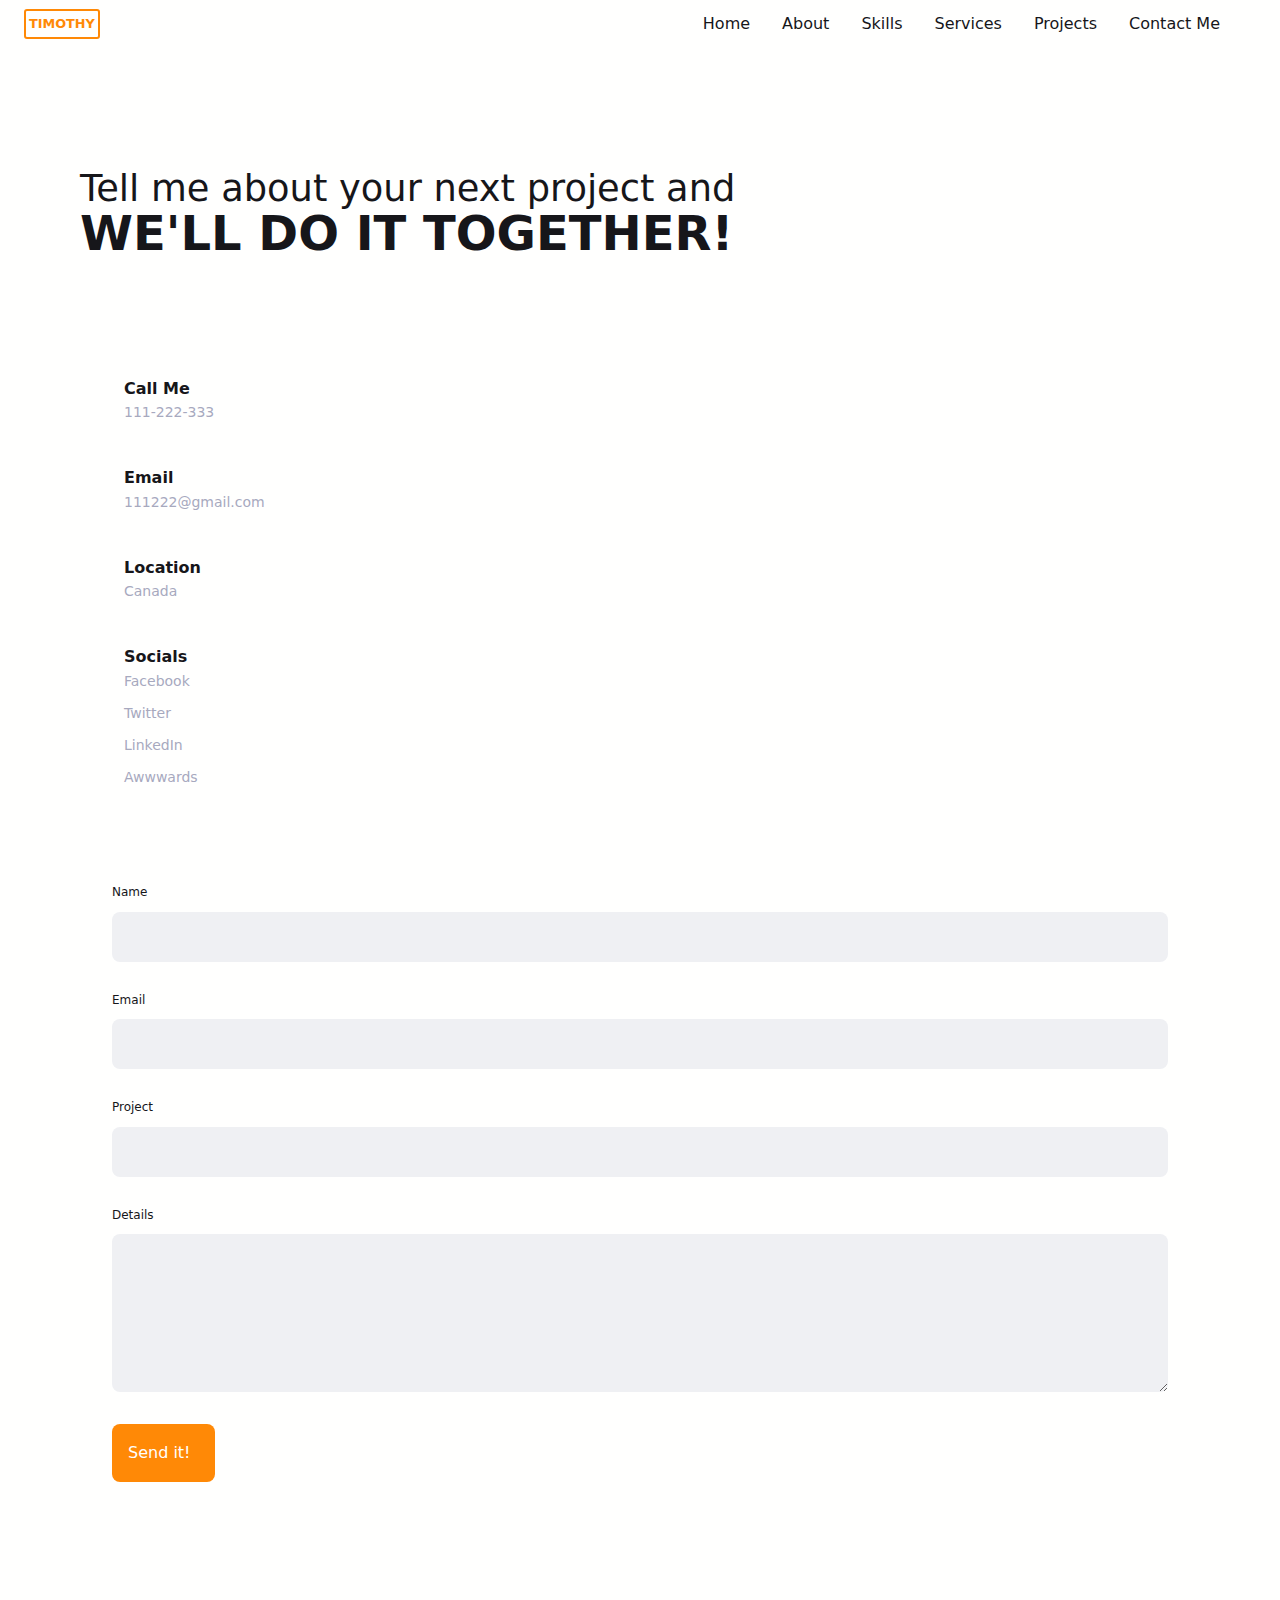
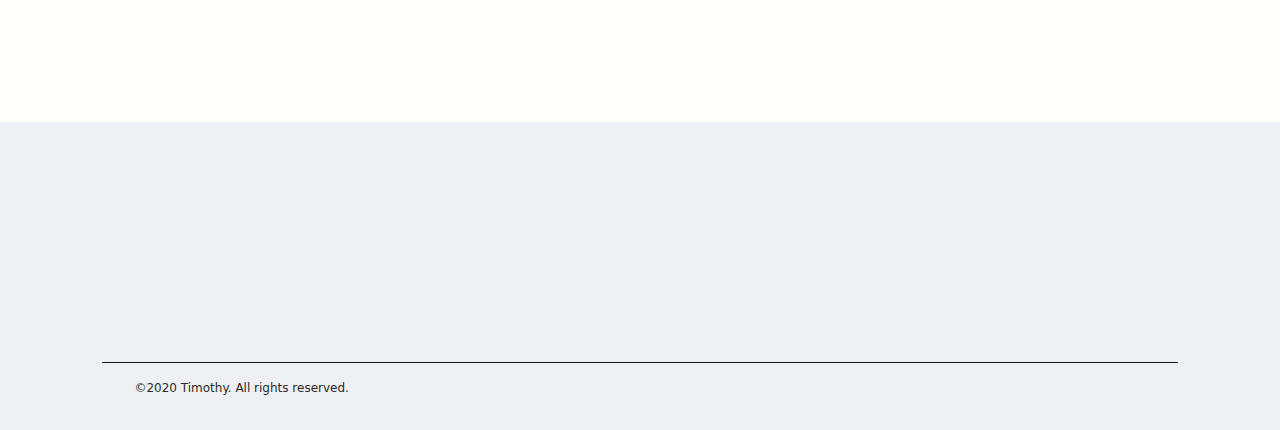
==== commit bf1f2595: "contact-data updated" ====
--- a/contact.html
+++ b/contact.html
@@ -89,9 +89,12 @@
 
         <div class="contact_content">
             <div class="contact_data">
-                <h2 class="contact_text">
-                    Tell me about your next project and we'll do it together!
+                <h2 class="contact_text1">
+                    Tell me about your next project and
                 </h2>
+                <h1 class="contact_text2">
+                    WE'LL DO IT TOGETHER!
+                </h1>
             </div>
 
             <div class="contact_list">
@@ -123,7 +126,7 @@
                             </a>
                         </div>
                     </form>
-                    <div>
+                    <div class="">
                         <div class="contact_information">
                             <i class="uil uil-phone contact_icon"></i>
 
--- a/assets/CSS/styles-main.css
+++ b/assets/CSS/styles-main.css
@@ -1140,13 +1140,25 @@
 
 /* /////////////////////// CONTACT /////////////////////// */
 .contact.section {
-padding-top: 5rem;
+    padding: 10rem 5rem;
+}
+
+.contact_text1 {
+    font-size: 2.3rem;
+    font-weight: 500;
+}
+
+.contact_text2 {
+    font-size: 3rem;
+    font-weight: 900;
+    transform: translateY(-1.5rem);
 }
 
 .contact_container {
-row-gap: 3rem;
-grid-template-columns: 1fr 0.2fr;
-padding: 5rem 2rem;
+    display: grid;
+    row-gap: 3rem;
+    grid-template-columns: 1fr 0.2fr;
+    padding: 5rem 2rem;
 }
 
 .contact_information {
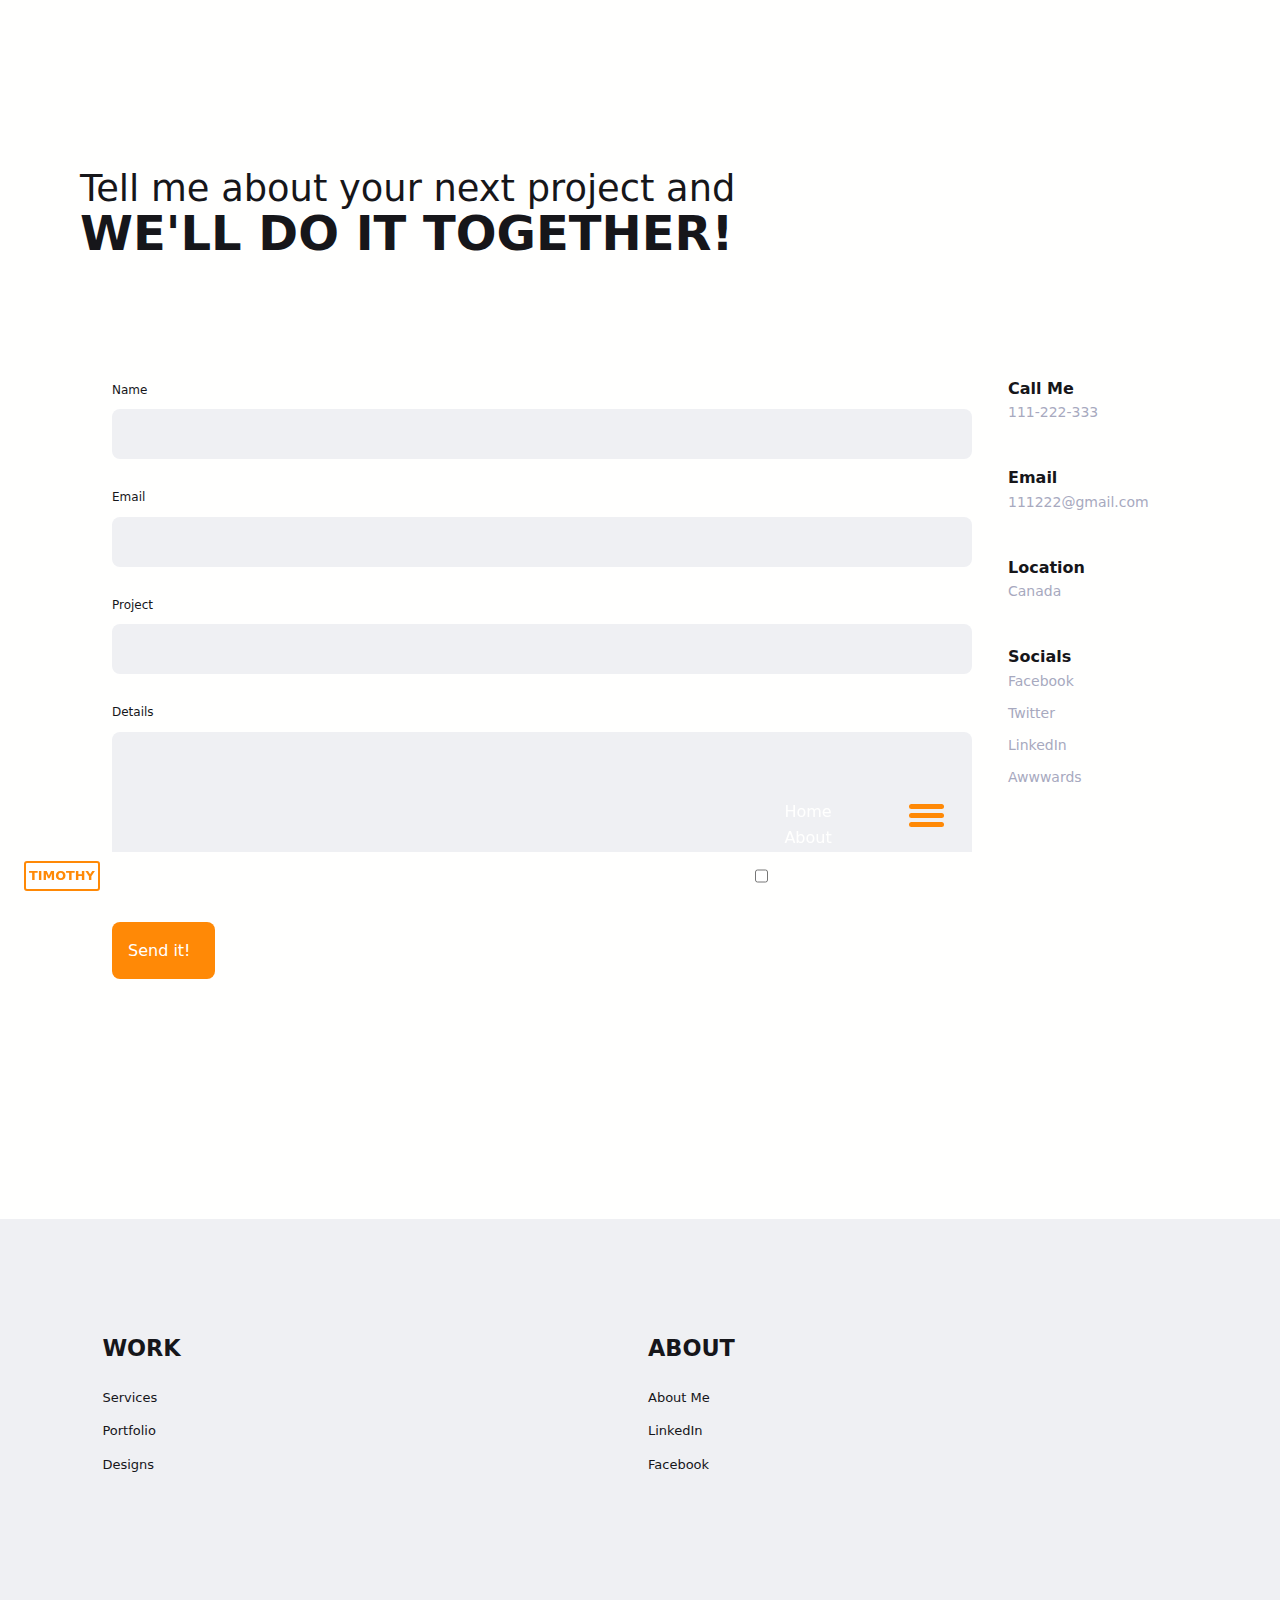
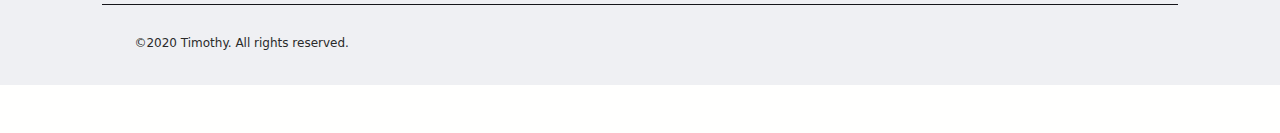
==== commit 95322a0d: "update files" ====
--- a/contact.html
+++ b/contact.html
@@ -33,7 +33,7 @@
 
                 <ul class="navbar_list">
                     <li class="navbar_item">
-                        <a href="./super practice.html#home" class="navbar_link">
+                        <a href="./index.html#home" class="navbar_link">
                             <i class="nav-home"></i>
                             <span>
                                 Home
@@ -41,7 +41,7 @@
                         </a>
                     </li>
                     <li class="navbar_item">
-                        <a href="super practice.html#about" class="navbar_link">
+                        <a href="./index.html#about" class="navbar_link">
                             <i class="nav-about"></i>
                             <span>
                                 About
@@ -49,7 +49,7 @@
                         </a>
                     </li>
                     <li class="navbar_item" class="navbar_link">
-                        <a href="super practice.html#skills">
+                        <a href="./index.html#skills">
                             <i class="nav-skills"></i>
                             <span>
                                 Skills
@@ -57,7 +57,7 @@
                         </a>
                     </li>
                     <li class="navbar_item">
-                        <a href="super practice.html#services" class="navbar_link">
+                        <a href="./index.html#services" class="navbar_link">
                             <i class="nav-services"></i>
                             <span>
                                 Services
@@ -65,7 +65,7 @@
                         </a>
                     </li>
                     <li class="navbar_item">
-                        <a href="super practice.html#projects" class="navbar_link">
+                        <a href="./index.html#portfolio" class="navbar_link">
                             <i class="nav-projects"></i>
                             <span>
                                 Projects
@@ -126,7 +126,7 @@
                             </a>
                         </div>
                     </form>
-                    <div class="">
+                    <div class="contact_info-container">
                         <div class="contact_information">
                             <i class="uil uil-phone contact_icon"></i>
 
@@ -183,6 +183,40 @@
 <!--======================= FOOTER ==========================-->   
     <footer class="footer">
         <div class="footer_bg">
+
+            <div class="footer-data">
+                <ul class="footer_links">
+                    <li class="footer-t2">
+                        WORK
+                    </li>
+                    <li>
+                        <a href="./index.html#services" class="footer_link">Services</a>
+                    </li>
+                    <li>
+                        <a href="./index.html#portfolio" class="footer_link">Portfolio</a>
+                    </li>                
+                    <li>
+                        <a href="./designs.html" class="footer_link">Designs</a>
+                    </li>
+                </ul>
+
+                <ul class="footer_links">
+                    <li class="footer-t2">
+                        ABOUT
+                    </li>
+                    <li>
+                        <a href="./index.html#about" class="footer_link">About Me</a>
+                    </li>
+                    <li>
+                        <a href="www.linkedin.com" class="footer_link">LinkedIn</a>
+                    </li>                
+                    <li>
+                        <a href="www.facebook.com" class="footer_link">Facebook</a>
+                    </li>
+                </ul>
+            </div>
+
+
         <div class="hline-footer"></div>
         <div class="footer-bottom">
             <p class="footer_copy">&#169;2020 Timothy. All rights reserved.</p>
--- a/assets/CSS/styles-main.css
+++ b/assets/CSS/styles-main.css
@@ -1405,15 +1405,8 @@
 
 /* ///////////////////////// == MEDIA QUERIES == /////////////////////// */
 /* ================ FOR SMALL DEVICES ================ */
-@media screen and (max-width: 310px) {
-    .container {
-        margin-left: 1rem;
-        margin-right: 1rem;
-    }
-
-    .navbar {
-        max-width: 100%;
-    }
+@media screen and (max-width: 350px) {
+
     .navbar .navbar_item {
         margin-bottom: 0.7rem;
         margin-right: 0.5rem;
@@ -1428,82 +1421,56 @@
         height: 4px;
         width: 90%;
     }
+    #toggle {
+        margin-right: .6rem;
+    }
     #toggle:checked ~ .menu-bg {
         transform: translate(60%, 25%);
         width: 400px;
         height: 400px;
     }
-    .home_content {
-        grid-template-columns: max-content .25fr 3fr;
-    }
-
-    .home_blob {
-        width: 400px;
-    }
-    .home_data {
-        grid-column: initial;
-    }
-    .home_subtitle {
-        font-size: large;
-    }
-
-    .home_img {
-        order: 1;
-        justify-self: center;
-    }
-    .abt-sub {
-        margin-bottom: 1rem;
-    }
-    .about_container {
-        grid-template-columns: repeat(2, 1fr);
-    }
-    .contact_container {
-        margin-left: 1rem;
-        margin-right: 3rem;
-    }
+
     .about_img {
-        width: 300px;
-        margin-bottom: 30px;
-    }
-    .about_data {
-        padding-top: 3rem;
-    }
-    .about_desc {
-        margin-bottom: 1rem;
-    }
-    .bg_section {
-        display: grid;
-        grid-template-columns: 0.6fr;
-        justify-content: center;
-    }
-    .skills.section {
-        display: grid;
-        grid-template-columns: 0.8fr;
-        justify-content: center;
-    }
+        width: 70vw;
+    }
+
+    .skills-data-content {
+        display: flex;
+        flex-direction: column;
+        align-items: center;
+    }
+
+    .skills_desc {
+        width: 250px;
+    }
+
     .services.section {
         display: grid;
-        grid-template-columns: 550px;
+        grid-template-columns: 1fr;
         justify-content: center;
         align-items: center;
     }
+
+    .services_container.container.grid {
+        display: grid;
+        grid-template-columns: 1fr;
+        align-items: center;
+        justify-content: center;
+        margin: auto;
+    }
+
     .services_content {
-        max-width: 250px;
-    }
-    
-    .contact_information {
-        margin-top: 0.5rem;
-    }
-    .contact_content {
-        padding: 0;
-    }
+        width: 200px;
+    }
+
     .footer_container {
         display: flex;
         flex-direction: column-reverse;
     }
-}
-
-@media screen and (min-width: 568px) {
+
+}
+
+/* @media screen and (min-width: 568px) {
     .section {
         padding: 5rem 0;
     }
@@ -1631,7 +1598,14 @@
     .contact_container {
         display: flex;
         flex-direction: column-reverse;
-    }
+        margin: 0;
+        padding: 2rem;
+    }
+
+    .contact_form {
+        width: 320px;
+    }
+
     .footer_container {
         display: flex;
         flex-direction: column-reverse;
@@ -1645,16 +1619,15 @@
         flex-direction: column-reverse;
         align-items: center;
     }
-}
-
-@media screen and (min-width: 766px) {
+} */
+
+/* @media screen and (min-width: 766px) {
     .container {
         margin-left: auto;
         margin-right: auto;
     }
     body {
         margin: 0;
-        /* padding: 0; */
     }
     .section{
         padding: 6rem 0;
@@ -1804,6 +1777,17 @@
     .swiper {
         width: 620px;
         height: 480px;
+    }
+
+    .contact_container {
+        display: grid;
+        row-gap: 3rem;
+        grid-template-columns: 1fr 0.2fr;
+        padding: 5rem 2rem;
+    }
+
+    .contact_form {
+        width: 500px;
     }
 
     .footer_container {
@@ -1935,5 +1919,5 @@
     .about_info {
         max-width: 400px;
     }
-}
+} */
 /* COLORS */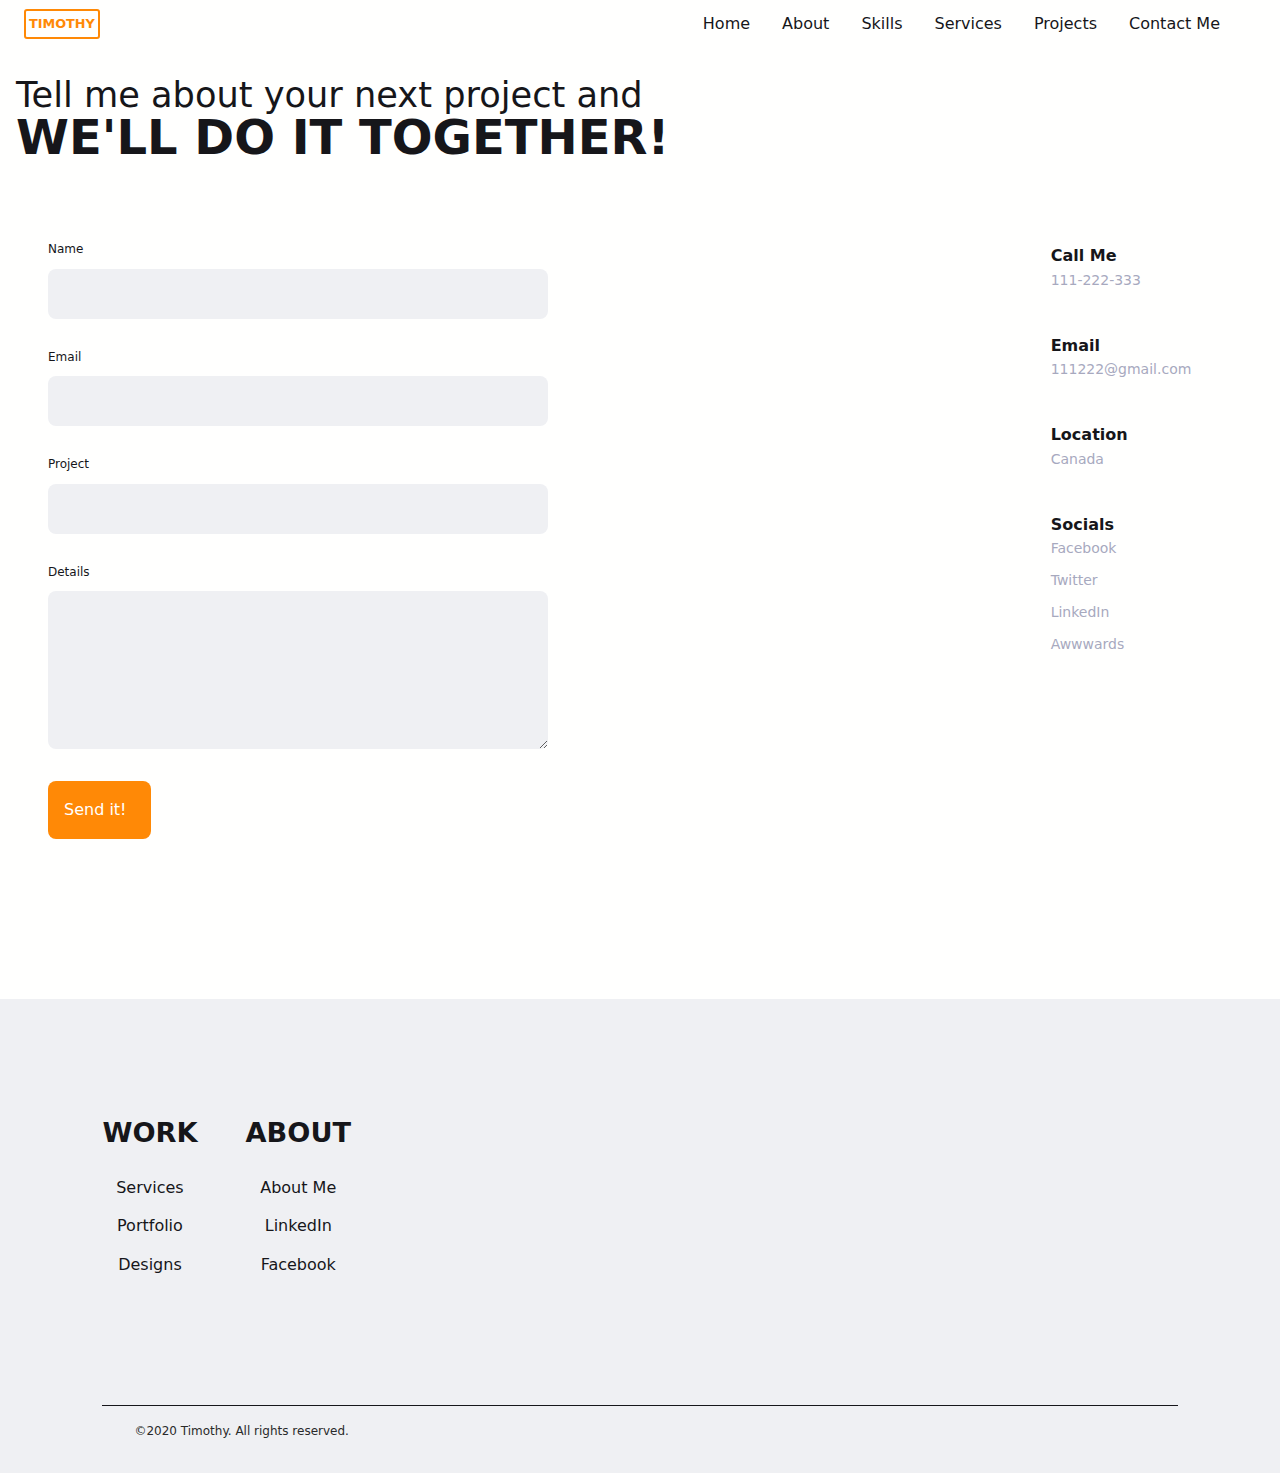
==== commit 13aade61: "files updated" ====
--- a/contact.html
+++ b/contact.html
@@ -7,6 +7,9 @@
     <link rel="stylesheet" href="https://unicons.iconscout.com/release/v4.0.8/css/line.css">
 
     <link rel="stylesheet" type="text/css" href="./assets/CSS/styles-main.css">
+
+    <!-- ANIMATE CSS -->
+    <link rel="stylesheet" type="text/css" href="./assets/CSS/animate.css">
 
     <title>Contact</title>
 </head>
--- a/assets/CSS/styles-main.css
+++ b/assets/CSS/styles-main.css
@@ -124,7 +124,7 @@
 }
 
 .navbar {
-    max-width: 968px;
+    /* max-width: 968px; */
     height: 3rem;
     display: flex;
     justify-content: space-between;
@@ -943,11 +943,6 @@
     outline: none !important;
 }
 
-
-
-
-
-
 .project_card-container {
     display: block
 }
@@ -1079,10 +1074,10 @@
     border: 3px solid #16161a;
 }
 
-@media screen and (max-width: 375px) {
+@media screen and (max-width: 395px) {
 
     .portfolio_img {
-        width: 200px;
+        width: 70vw;
     }
 
     .portfolio_data {
@@ -1104,14 +1099,14 @@
     }
 
     .swiper {
-        width: 250px;
-        height: 200px;
-    }
-}
-
-@media screen and (min-width: 420px) {
+        width: 90vw;
+        height: clamp(220px, 240px, 350px);
+    }
+}
+
+@media screen and (min-width: 400px) {
     .portfolio_img {
-        width: 300px;
+        width: 70vw;
     }
 
     .portfolio_data {
@@ -1133,7 +1128,7 @@
     }
 
     .swiper {
-        width: 360px;
+        width: 50vw;
         height: 280px;
     }
 }
@@ -1233,17 +1228,20 @@
 row-gap: 3.5rem;
 display: grid;
 grid-template-columns: repeat(2, 1fr);
+grid-template-rows: 2fr;
 column-gap: 1rem;
+row-gap: 5rem;
 }
 
 .footer-data {
 display: grid;
 grid-template-columns: repeat(2, 1fr);
 column-gap: 1rem;
+align-items: end;
 }
 
 .footer-t2 {
-font-size: 1.4rem;
+font-size: 1.7rem;
 font-weight: 800;
 margin-bottom: 0.5rem;
 color: var(--text-1);
@@ -1251,6 +1249,19 @@
 
 .footer_bg {
 padding: 5rem clamp(2.5em, 8vw, 8em) 2rem clamp(2.5em, 8vw, 8em);
+align-items: end;
+justify-content: center;
+}
+
+.ft1 {
+    font-size: 1.7rem;
+    margin-bottom: 1rem;
+}
+
+.ft2 {
+    font-size: 3.8rem;
+    font-weight: 800;
+    line-height: 50px;
 }
 
 .footer-tim {
@@ -1268,16 +1279,30 @@
 display: flex;
 flex-direction: column;
 row-gap: 0.8rem;
-font-size: small;
+font-size: medium;
 }
 
 .footer_link:hover {
 color: var(--accent-1);
 }
 
-.contact_btn-container {
+.footer_content {
+    padding-right: 2rem;
+}
+
+.footer_text-container {
+    position: relative;
+}
+
+.footer-btn {
+    position: absolute;
+    right: 0;
+    bottom: -.5rem;
+}
+
+/* .contact_btn-container {
 display: inline-block;
-}
+} */
 
 .btn_fill {
 background-color: var(--accent-1);
@@ -1286,8 +1311,8 @@
 align-items: center;
 justify-content: center;
 transition: 0.3s;
-width: clamp(8em, 12vw, 11em);
-height: clamp(8em, 12vw, 11em);
+width: clamp(8em, 12vw, 12em);
+height: clamp(8em, 12vw, 12em);
 border-radius: 50%;
 border: 0;
 cursor: pointer;
@@ -1405,7 +1430,7 @@
 
 /* ///////////////////////// == MEDIA QUERIES == /////////////////////// */
 /* ================ FOR SMALL DEVICES ================ */
-@media screen and (max-width: 350px) {
+@media screen and (max-width: 390px) {
 
     .navbar .navbar_item {
         margin-bottom: 0.7rem;
@@ -1463,165 +1488,159 @@
         width: 200px;
     }
 
-    .footer_container {
-        display: flex;
-        flex-direction: column-reverse;
-    }
-
-}
-
-/* @media screen and (min-width: 568px) {
-    .section {
-        padding: 5rem 0;
-    }
-
-    .home_content {
-        grid-template-columns: max-content 1fr 1fr;
-    }
-
-    .home_social {
-        order: 1;
-    }
-
-    .home_img {
-        order: 3;
+    /* .swiper {
         width: 280px;
-        justify-self: center;
-    }
-
-    .home_data {
-        grid-column: initial;
-        order: 2;
-    }
-
-    .navbar {
-        max-width: 100%;
-    }
-    .navbar .navbar_item {
-        display: block;
-        margin-bottom: 0.4rem;
-        margin-right: 0.3rem;
-        font-size: 1rem;
-        text-align: end;
-    }
-    .navbar .hamburger-lines {
-        height: 22px;
-        width: 35px;
-        margin: 6px 0 0 15px;
-    }
-    .navbar .line {
-        height: 4px;
-        width: 90%;
-    }
-    #toggle:checked ~ .menu-bg {
-        transform: translate(60%, 25%);
-        width: 350px;
-        height: 350px;
-    }
-
-    .home_title {
-        font-size: 2rem;
-    }
-
-    .home_subtitle {
-        font-size: 1rem;
-    }
-    .home_desc {
-        font-size: 0.85rem;
-        font-weight: 500;
-    }
-
-    .about_container {
-        grid-template-columns: repeat(2, 1fr);
-    }
-
-    .about_img {
-        width: 50vw;
-        margin-bottom: 5rem;
-    }
-    .sub {
-        margin: 0;
+    } */
+
+    .contact.section {
+        margin: 5rem 1rem;
         padding: 0;
-        display: flex;
-        text-align: center !important;
-    }
-
-    .skills.section {
-        padding: 10rem 3rem;
-    }
-
-    .skills_title {
-        font-size: 0.938rem;
-    }
-    .skills_desc {
-        padding: 0 1rem;
-    }
-    .services_container {
-        grid-template-columns: max-content;
-        justify-content: center;
-    }
-    .services_content {
-        padding: 3.5rem;
-        text-align: center;
-    }
-    .services_modal {
-        padding: 0.3rem;
-    }
-
-    .portfolio_img {
-        width: 450px;
-    }
-
-    .portfolio_data {
-        width: 400px;
-        padding: 1rem;
-        font-size: .8rem;
-    }
-
-    .portfolio_title {
-        font-size: 1.3rem;
     }
     
-    .portfolio_desc {
-        width: 300px;
-    }
-
-    .card-view {
-        font-size: 2rem;
-    }
-
-    .swiper {
-        width: 520px;
-        height: 400px;
-    }
-
     .contact_container {
         display: flex;
         flex-direction: column-reverse;
         margin: 0;
-        padding: 2rem;
-    }
-
-    .contact_form {
-        width: 320px;
+    }
+
+    .contact_text1 {
+        font-size: 2.2rem;
+        line-height: 30px;
+    }
+
+    .contact_text2 {
+        font-size: 3rem;
+        line-height: 45px;
+        transform: translateY(5px);
+    }
+
+    .contact_info-container {
+        align-items: start;
+    }
+    
+    .contact_information {
+        margin-top: 0.5rem;
+    }
+    .contact_content {
+        padding: 0;
+    }
+
+    .footer_bg {
+        padding-left: 1.5rem;
     }
 
     .footer_container {
         display: flex;
         flex-direction: column-reverse;
-    }
-    .footer-data {
-        grid-template-columns: repeat(4, 1fr);
-        column-gap: 2rem;
-    }
-    .footer-bottom {
+        padding: 0;
+    }
+
+    .ft1 {
+        font-size: 1.5rem;
+    }
+
+    .ft2 {
+        font-size: 3rem;
+    }
+
+    .footer-btn {
+        bottom: 4rem;
+        right: -4rem;
+    }
+
+}
+
+@media screen and (min-width: 400px) {
+    .navbar .navbar_item {
+        margin-bottom: 0.7rem;
+        margin-right: 0.5rem;
+        font-size: 1rem;
+    }
+
+    #toggle {
+        margin-right: .3rem;
+    }
+    #toggle:checked ~ .menu-bg {
+        transform: translate(60%, 25%);
+        width: 400px;
+        height: 400px;
+    }
+
+    .skills-data-content {
+        display: flex;
+        flex-direction: column;
+        align-items: center;
+    }
+
+    .skills_desc {
+        width: 380px;
+    }
+
+    .skills_container {
+        width: 350px;
+    }
+
+    .swiper {
+        width: 370px;
+    }
+
+    .contact.section {
+        margin: 5rem 1rem;
+        padding: 0;
+    }
+    
+    .contact_container {
         display: flex;
         flex-direction: column-reverse;
-        align-items: center;
-    }
-} */
-
-/* @media screen and (min-width: 766px) {
+        margin: 0;
+    }
+
+    .contact_text1 {
+        font-size: 2.2rem;
+        line-height: 30px;
+    }
+
+    .contact_text2 {
+        font-size: 3rem;
+        line-height: 45px;
+        transform: translateY(5px);
+    }
+
+    .contact_info-container {
+        align-items: start;
+    }
+    
+    .contact_information {
+        margin-top: 0.5rem;
+    }
+    .contact_content {
+        padding: 0;
+    }
+
+    .footer_container {
+        display: flex;
+        flex-direction: column-reverse;
+        padding: 0;
+    }
+
+    .ft1 {
+        max-width: 210px;
+    }
+
+    .footer-btn {
+        right: -2rem;
+        bottom: 4rem;
+    }
+
+    .btn_fill {
+        width: 9em;
+        height: 9em;
+    }
+
+
+
+}
+@media screen and (min-width: 766px) {
     .container {
         margin-left: auto;
         margin-right: auto;
@@ -1637,6 +1656,7 @@
     }
     .header {
         top: 0;
+        width: 100vw;
         bottom: initial;
         column-gap: 1rem;
     }
@@ -1646,9 +1666,10 @@
         order: 2;
     }
     .navbar {
-        justify-content: space-between;
+        width: 100%;
+        /* justify-content: space-between;
         align-items: center;
-        text-align: center;
+        text-align: center; */
     }
     .navbar ul a {
         color: var(--text-1);
@@ -1685,23 +1706,36 @@
     }
     .home_container {
         row-gap: 5rem;
+        position: relative;
     }
     .home_content {
+        display: flex;
+        flex-direction: row-reverse;
         padding-top: 5.5rem;
         column-gap: 2rem;
     }
+
+    .home_social {
+        order: 1;
+    }
+
     .home_blob {
         width: 350px;
     }
+    .home_data {
+        position: relative;
+    }
+
     .home_scroll {
         display: block;
-        margin-left: 9rem;
-    }
-    .home_scroll-btn {
-        margin-left: 3rem;
-    }
+        position: absolute;
+        bottom: -10rem;
+        left: 0;
+    }
+
     .about_container {
-        column-gap: 5rem;
+        grid-template-columns: repeat(2, 1fr);
+        column-gap: 1rem;
     }
     .about_img {
         width: 350px;
@@ -1718,6 +1752,10 @@
 
     .about_data {
         padding-right: 5rem;
+    }
+
+    .background_tabs {
+        margin: 5rem 0;
     }
     
     .skills-data-content {
@@ -1798,15 +1836,30 @@
         text-align: center;
         grid-template-columns: repeat(2, 0.4fr);
     }
+
+    .ft1 {
+        max-width: 210px;
+    }
+
+    .ft2 {
+        max-width: 335px;
+    }
     .footer-btn {
-        display: flex;
-        position: relative;
-        justify-content: end;
-        padding-right: 5rem;
-    }
-}
-
-@media only screen and (min-width: 1024px) {
+        right: -1.5rem;
+        bottom: 3.8rem;
+    }
+
+    .btn_fill {
+        width: 11em;
+        height: 11em;
+    }
+
+    .btn_txt {
+        font-size: 1.3rem;
+    }
+} 
+
+@media only screen and (min-width: 1025px) {
     * {
         margin: 0;
         padding: 0;
@@ -1878,13 +1931,65 @@
         max-width: 320px;
     }
 
-    .home_scroll {
-        transform: translateY(-8rem);
+    .about_container {
+        padding: 0 5rem;
+        display: flex;
+        text-align: center;
+        justify-content: center;
+        gap: 2rem;
+    }
+
+    .about_data {
+        display: flex;
+        flex-direction: column;
+        align-items: center;
+        justify-content: center;
+    }
+
+    .about_desc {
+        max-width: 400px;
+    }
+
+    .about_info {
+        max-width: 400px;
+        margin: 0;
+    }
+
+    .footer_container.grid {
+        display: grid;
+        grid-template-columns: .5fr 1fr .1fr;
     }
 
     .footer-data {
-        grid-template-columns: 0.2fr 1fr;
-    }
+        display: flex;
+        gap: 3rem;
+    }
+
+    .footer_content {
+        display: flex;
+        padding: 0;
+        justify-content: end;
+    }
+
+    .footer_text-container {
+        display: flex;
+        position: relative;
+        flex-direction: column;
+    }
+
+    .ft1 {
+        font-size: 1.7rem;
+        margin: 0;
+        max-width: 100%;
+    }
+    
+    .ft2 {
+        font-size: 4rem;
+        font-weight: 800;
+        line-height: 50px;
+        max-width: 400px;
+    }
+
     .footer-bottom {
         display: grid;
         grid-template-columns: repeat(2, 2fr);
@@ -1894,9 +1999,27 @@
         margin: 0;
         align-items: center;
     }
+
+    .footer-btn {
+        right: -8rem;
+        bottom: -1rem;
+    }
+
+    .btn_fill {
+        width: 10em;
+        height: 10em;
+    }
+
+    .btn_txt {
+        font-size: 1.3rem;
+    }
 }
 
 @media screen and (min-width: 1280px) {
+    .home_container {
+        position: relative;
+    }
+
     .home_content {
         gap: 0px;
     }
@@ -1904,12 +2027,19 @@
         max-width: 450px;
     }
 
-    .home_scroll {
-        transform: translateX(3rem) translateY(-7rem);
-    }
-
     .about_container {
         padding: 0 5rem;
+        display: flex;
+        text-align: center;
+        justify-content: center;
+        gap: 2rem;
+    }
+
+    .about_data {
+        display: flex;
+        flex-direction: column;
+        align-items: center;
+        justify-content: center;
     }
 
     .about_desc {
@@ -1918,6 +2048,24 @@
 
     .about_info {
         max-width: 400px;
-    }
-} */
+        margin: 0;
+    }
+/* 
+    .footer_content {
+        display: block;
+    } */
+
+    .ft1 {
+        font-size: 1.7rem;
+        /* margin-bottom: 1rem; */
+    }
+    
+    .ft2 {
+        font-size: 3.8rem;
+        font-weight: 800;
+        line-height: 50px;
+    }
+
+
+} 
 /* COLORS */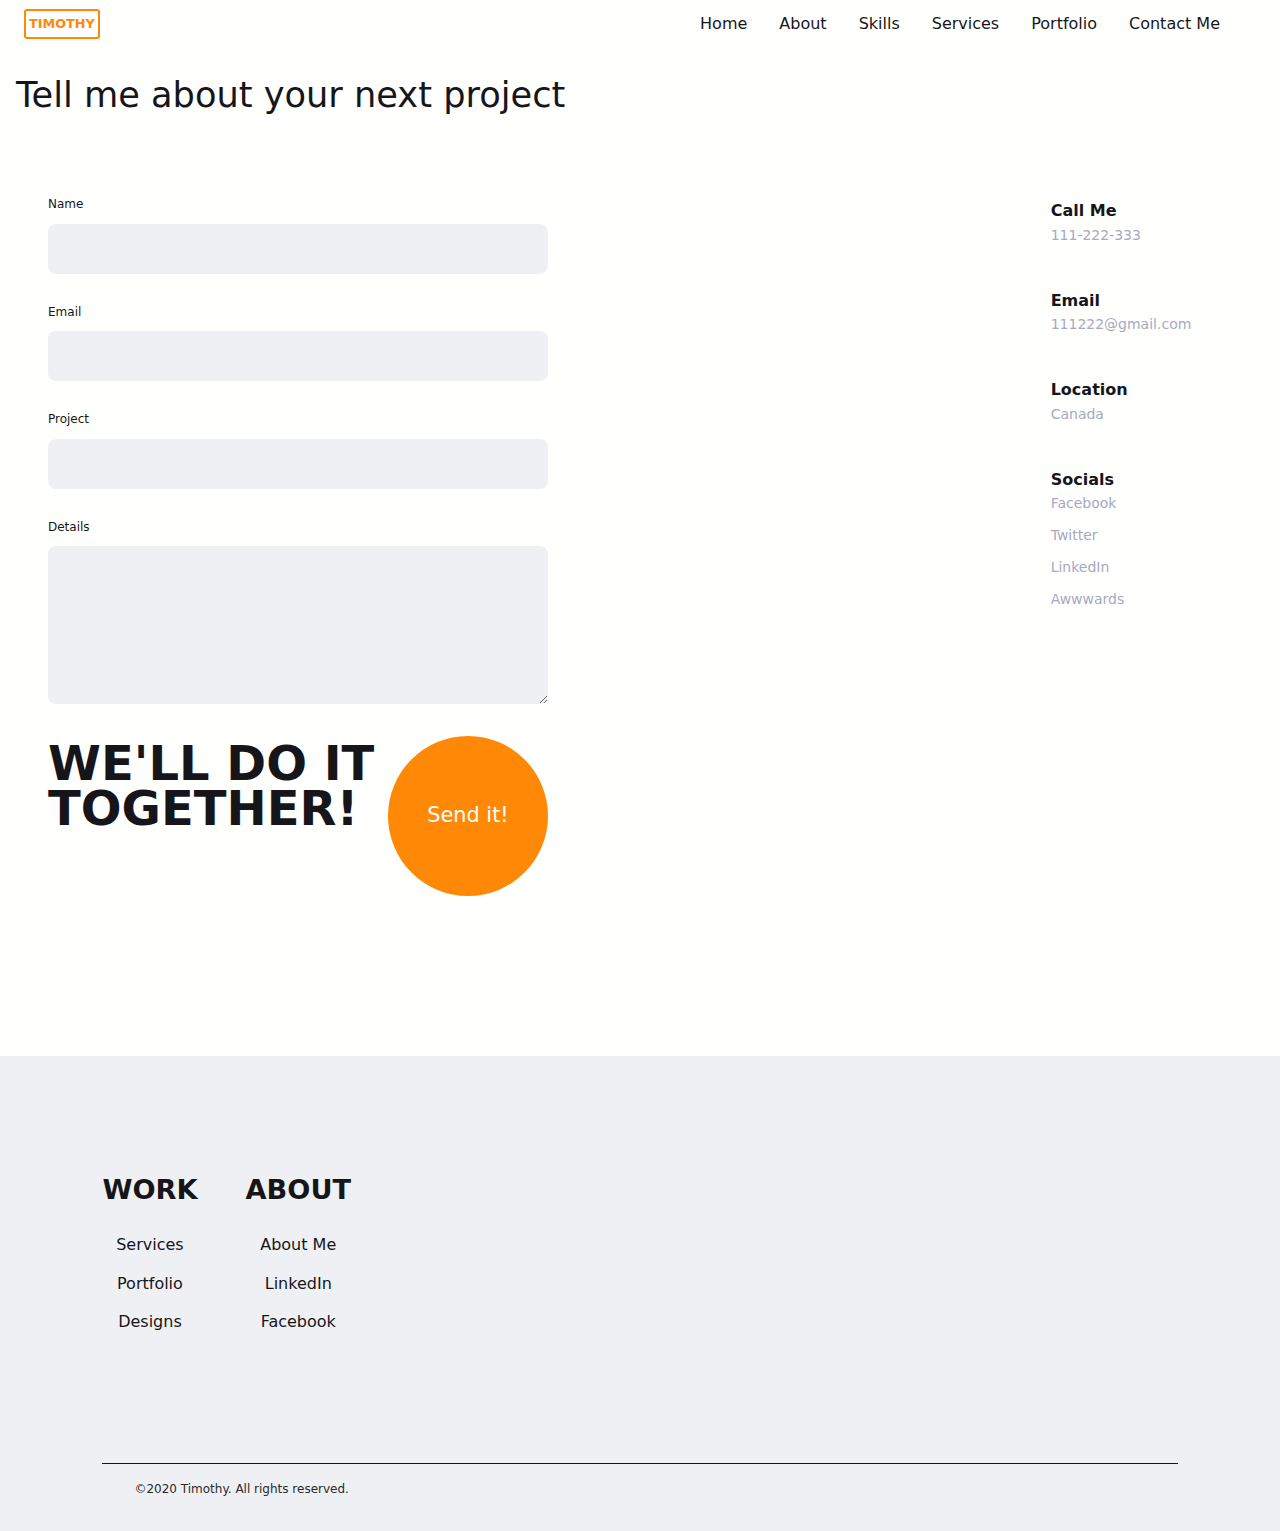
==== commit f157819f: "files updated" ====
--- a/contact.html
+++ b/contact.html
@@ -10,6 +10,12 @@
 
     <!-- ANIMATE CSS -->
     <link rel="stylesheet" type="text/css" href="./assets/CSS/animate.css">
+
+    <!-- SWIPPER CSS -->
+    <link rel="stylesheet" type="text/css" href="./assets/CSS/swiper-bundle.min.css">
+
+    <!-- ANIMATE SCROLL -->
+    <link href="https://unpkg.com/aos@2.3.1/dist/aos.css" rel="stylesheet">
 
     <title>Contact</title>
 </head>
@@ -71,7 +77,7 @@
                         <a href="./index.html#portfolio" class="navbar_link">
                             <i class="nav-projects"></i>
                             <span>
-                                Projects
+                                Portfolio
                             </span>
                         </a>
                     </li>
@@ -93,11 +99,8 @@
         <div class="contact_content">
             <div class="contact_data">
                 <h2 class="contact_text1">
-                    Tell me about your next project and
+                    Tell me about your next project
                 </h2>
-                <h1 class="contact_text2">
-                    WE'LL DO IT TOGETHER!
-                </h1>
             </div>
 
             <div class="contact_list">
@@ -122,11 +125,16 @@
                             <textarea name="" id="" cols="0" rows="7" class="contact_input"></textarea>
                         </div>
 
-                        <div class="contact_btn">
-                            <a href="#" class="button button-flex">
-                                Send it!
-                                <i class="uil uil-message button_icon"></i>
-                            </a>
+                        <div class="send-it_btn">
+                            <h1 class="contact_text2">
+                                WE'LL DO IT TOGETHER!
+                            </h1>
+                            <div class="contact_btn">
+                                <a href="./contact.html" class="contact_btn-container">
+                                    <span class="btn_fill"><span class="btn_txt">Send it!</span>
+                                    </span>
+                                </a>
+                            </div>
                         </div>
                     </form>
                     <div class="contact_info-container">
@@ -240,6 +248,15 @@
     </div> 
     </footer>
 
-    <script src="./sp-main.js"></script>
+    <!-- ANIMATE SCROLL JS -->
+    <script src="https://unpkg.com/aos@2.3.1/dist/aos.js"></script>
+
+    <!-- SWIPER JS -->
+    <script src="./assets/JS/swiper-bundle.min.js"></script>
+    <script>
+        AOS.init();
+    </script>
+
+    <script src="./assets/JS/sp-main.js"></script>
 </body>
 </html>--- a/assets/CSS/styles-main.css
+++ b/assets/CSS/styles-main.css
@@ -1,3 +1,5 @@
+
+
 :root {
     --primary-bg: #fffffe;
     --secondary-bg: #eff0f3;
@@ -311,6 +313,10 @@
     color: var(--accent-1);
 }
 
+.home_img {
+    z-index: 3;
+}
+
 .home_blob {
     width: 100%;
     fill: var(--accent-1);
@@ -520,12 +526,12 @@
 }
 
 .background_line {
-display: block;
-width: 1px;
-height: 110%;
-background-color: var(--accent-1);
-transform: translate(6px, -7px);
-z-index: 0;
+    display: block;
+    width: 1px;
+    height: 110%;
+    background-color: var(--accent-1);
+    transform: translate(6px, -7px);
+    z-index: 0;
 }
 
 .skills.section {
@@ -1214,6 +1220,10 @@
 margin-top: 0.5rem;
 }
 
+.send-it_btn {
+    display: flex;
+}
+
 .contact_btn-container {
 display: inline-block;
 justify-content: center;
@@ -1984,7 +1994,7 @@
     }
     
     .ft2 {
-        font-size: 4rem;
+        font-size: 3.8rem;
         font-weight: 800;
         line-height: 50px;
         max-width: 400px;
@@ -2050,10 +2060,10 @@
         max-width: 400px;
         margin: 0;
     }
-/* 
-    .footer_content {
-        display: block;
-    } */
+
+    .footer-btn {
+        right: -9rem;
+    }
 
     .ft1 {
         font-size: 1.7rem;
@@ -2061,7 +2071,7 @@
     }
     
     .ft2 {
-        font-size: 3.8rem;
+        font-size: 4rem;
         font-weight: 800;
         line-height: 50px;
     }
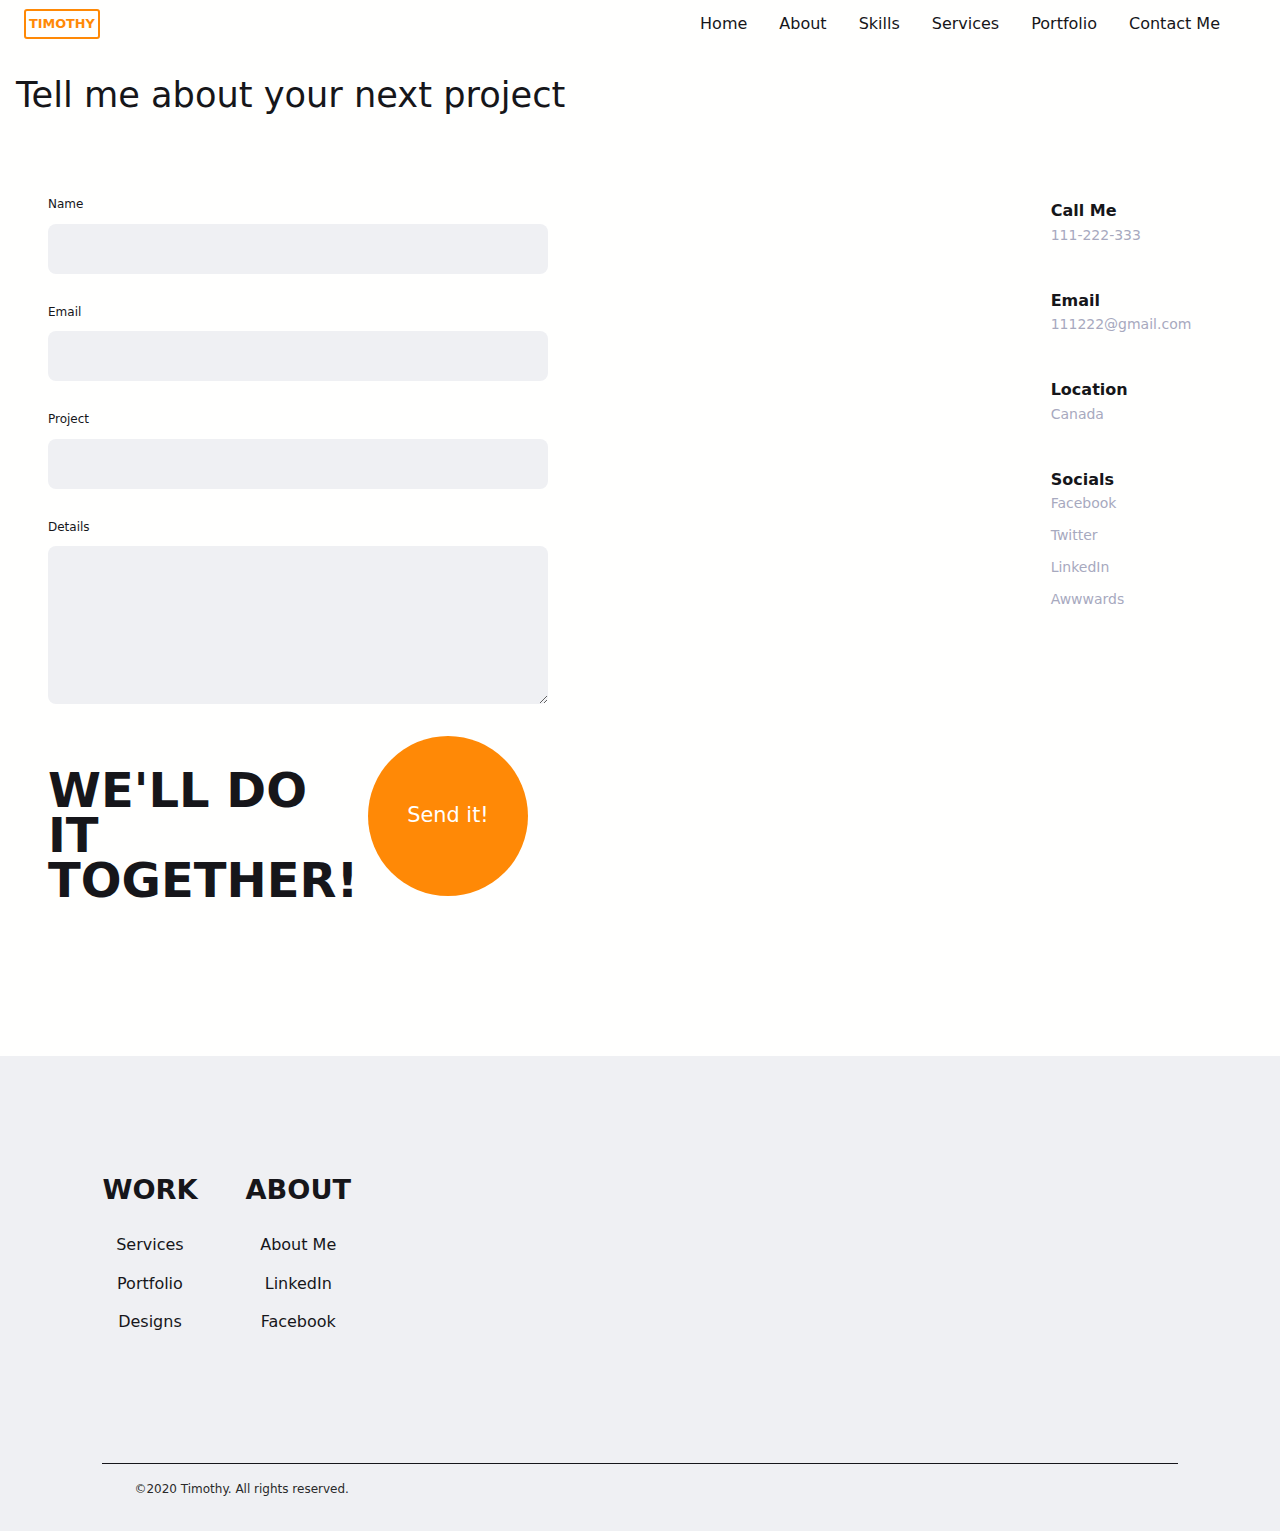
==== commit 762f8f2f: "css updated" ====
--- a/contact.html
+++ b/contact.html
@@ -115,14 +115,14 @@
                                 <label for="" class="contact_label">Email</label>
                                 <input type="email" class="contact_input">
                             </div>
-                        </div>
-                        <div class="contact_content">
-                            <label for="" class="contact_label">Project</label>
-                            <input type="text" class="contact_input">
-                        </div>
-                        <div class="contact_content">
-                            <label for="" class="contact_label">Details</label>
-                            <textarea name="" id="" cols="0" rows="7" class="contact_input"></textarea>
+                            <div class="contact_content">
+                                <label for="" class="contact_label">Project</label>
+                                <input type="text" class="contact_input">
+                            </div>
+                            <div class="contact_content">
+                                <label for="" class="contact_label">Details</label>
+                                <textarea name="" id="" cols="0" rows="7" class="contact_input"></textarea>
+                            </div>
                         </div>
 
                         <div class="send-it_btn">
@@ -130,7 +130,7 @@
                                 WE'LL DO IT TOGETHER!
                             </h1>
                             <div class="contact_btn">
-                                <a href="./contact.html" class="contact_btn-container">
+                                <a href="./contact.html" class="send_btn-container">
                                     <span class="btn_fill"><span class="btn_txt">Send it!</span>
                                     </span>
                                 </a>
--- a/assets/CSS/styles-main.css
+++ b/assets/CSS/styles-main.css
@@ -1498,12 +1498,12 @@
         width: 200px;
     }
 
-    /* .swiper {
-        width: 280px;
-    } */
-
     .contact.section {
         margin: 5rem 1rem;
+        padding: 0;
+    }
+
+    .contact_inputs {
         padding: 0;
     }
     
@@ -1511,6 +1511,7 @@
         display: flex;
         flex-direction: column-reverse;
         margin: 0;
+        padding: 5rem 1rem;
     }
 
     .contact_text1 {
@@ -1519,9 +1520,14 @@
     }
 
     .contact_text2 {
-        font-size: 3rem;
+        font-size: 2rem;
+        max-width: 120px;
         line-height: 45px;
-        transform: translateY(5px);
+        transform: translateY(2rem);
+    }
+
+    .send_btn-container {
+        transform: translateX(-2rem);
     }
 
     .contact_info-container {
@@ -1547,16 +1553,26 @@
 
     .ft1 {
         font-size: 1.5rem;
+        max-width: 200px;
+        margin-bottom: 0;
     }
 
     .ft2 {
-        font-size: 3rem;
+        font-size: 2.5rem;
+        max-width: 200px;
     }
 
     .footer-btn {
-        bottom: 4rem;
-        right: -4rem;
-    }
+        bottom: 3.7rem;
+        right: 1rem;
+    }
+
+    .footer-bottom {
+        display: flex;
+        flex-direction: column-reverse;
+        justify-content: center;
+        align-items: center;
+    }    
 
 }
 
@@ -1627,6 +1643,13 @@
         padding: 0;
     }
 
+    .contact_text2 {
+        font-size: 3rem;
+        max-width: 320px;
+        line-height: 45px;
+        transform: translateY(2rem);
+    }
+
     .footer_container {
         display: flex;
         flex-direction: column-reverse;
@@ -1647,6 +1670,12 @@
         height: 9em;
     }
 
+    .footer-bottom {
+        display: flex;
+        flex-direction: column-reverse;
+        justify-content: center;
+        align-items: center;
+    }
 
 
 }
